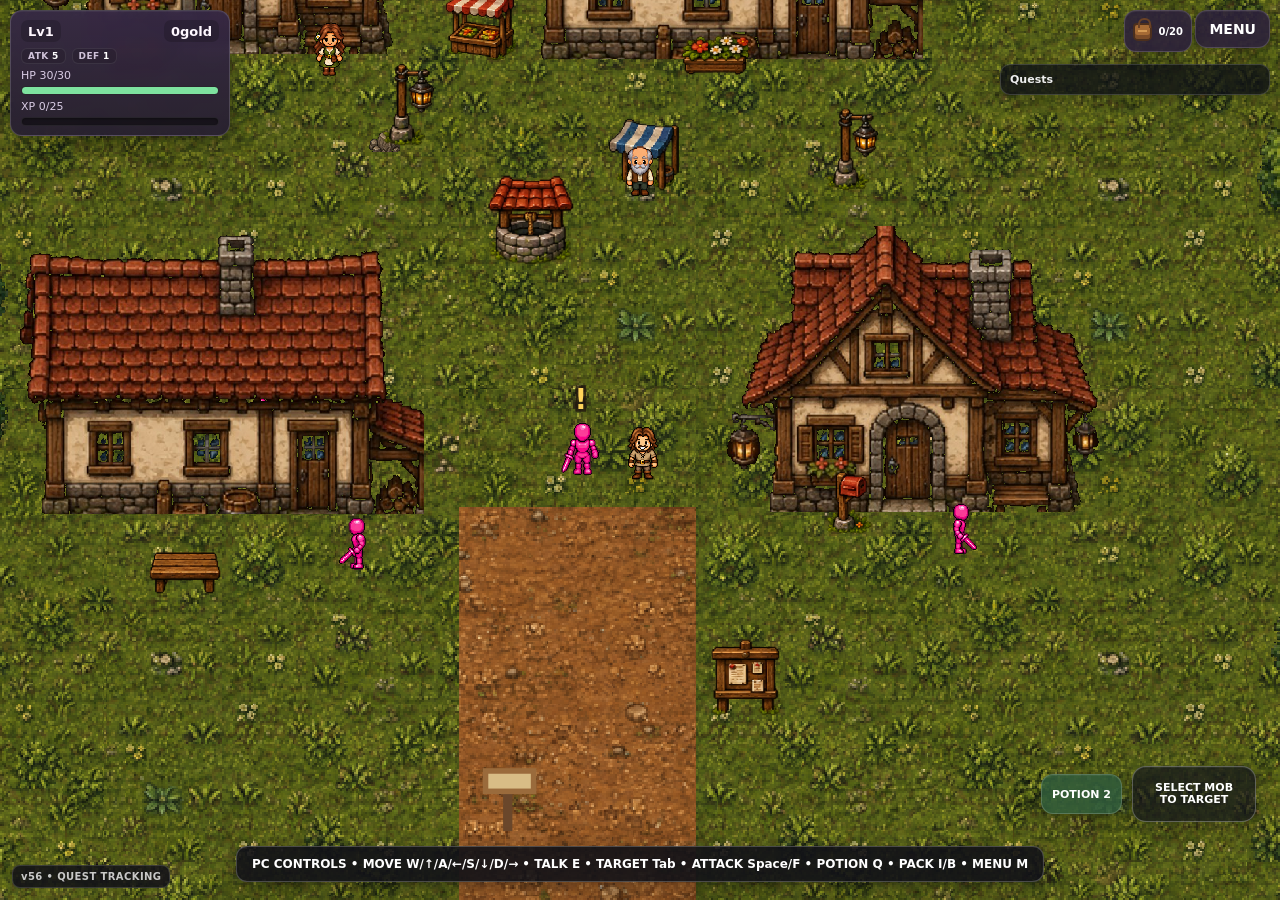
==== index.html @ 20bc5015 "Add files via upload" ====
<!doctype html>
<html lang="en">
<head>
  <meta charset="utf-8">
  <meta name="viewport" content="width=device-width,initial-scale=1,maximum-scale=1,user-scalable=no,viewport-fit=cover">
  <meta name="theme-color" content="#1c1327">
  <link rel="manifest" href="./manifest.webmanifest">
  <link rel="icon" type="image/png" sizes="192x192" href="./assets/icons/icon-192.png">
  <link rel="icon" type="image/png" sizes="512x512" href="./assets/icons/icon-512.png">
  <title>Little Realm RPG</title>
  <link rel="stylesheet" href="./style.css?v=54">
</head>
<body>
<div id="gameShell">
  <canvas id="game"></canvas>

  <div id="hud">
    <div class="hudTop">
      <span class="hudLevel">Lv <span id="lvl">1</span></span>
      <span class="hudGold"><span id="gold">0</span> gold</span>
    </div>
    <div id="hudStats"><span>ATK <b id="hudAtk">5</b></span><span>DEF <b id="hudDef">1</b></span></div>
    <div class="small" style="margin-top:5px">HP <span id="hpText">30/30</span></div>
    <div class="bar"><div id="hpFill" class="fill"></div></div>
    <div class="small" style="margin-top:5px">XP <span id="xpText">0/25</span></div>
    <div class="bar"><div id="xpFill" class="fill"></div></div>
  </div>

  <button id="menuBtn">MENU</button>
  <button id="backpackBtn" aria-label="Open backpack"><span class="bagGlyph" aria-hidden="true"></span><span id="backpackCount">0/20</span></button>
  <div id="questChip">Quests</div>
  <div id="toast"></div>
  <div id="pcControls" aria-hidden="true"></div>
  <div id="buildBadge" aria-hidden="true">v56 • QUEST TRACKING</div>

  <div id="dpad">
    <div class="pad" id="up">▲</div>
    <div class="pad" id="left">◀</div>
    <div class="pad" id="right">▶</div>
    <div class="pad" id="down">▼</div>
  </div>

  <div id="actionHint">ATTACK<br>MOB</div>

  <div id="targetHud">
    <div id="targetHudTop"><span id="targetName">Target</span><span id="targetHpText">0/0</span></div>
    <div id="targetMeta"><span id="targetThreat">EVEN</span><span id="targetCombatStats"></span></div>
    <div id="targetHpTrack"><div id="targetHpFill"></div></div>
    <div id="combatHint">Auto-attacking</div>
  </div>
  <button id="quickPotion">POTION 2</button>

  <div id="backpack" class="overlay floatingOverlay">
    <div id="backpackPanel" class="panel floatingPanel" role="region" aria-label="Backpack">
      <div id="backpackDragHandle" class="compactPanelHeader floatingDragHandle">
        <div class="compactPanelTitle">Backpack <span id="inventoryCapacity">0 / 20</span></div>
        <button class="panelClose" id="closeBackpack" aria-label="Close backpack">×</button>
      </div>
      <div id="inventoryGrid" aria-label="Backpack inventory"></div>
    </div>
  </div>

  <div id="lootWindow" class="overlay floatingOverlay">
    <div id="lootPanel" class="panel floatingPanel" role="region" aria-label="Loot">
      <div id="lootDragHandle" class="compactPanelHeader floatingDragHandle">
        <div class="compactPanelTitle">Loot</div>
        <button class="panelClose" id="closeLootWindow" aria-label="Close loot window">×</button>
      </div>
      <div id="lootGrid" aria-label="Dropped items"></div>
    </div>
  </div>


  <div id="questLog" class="overlay floatingOverlay">
    <div id="questLogPanel" class="panel floatingPanel" role="region" aria-label="Quest Log">
      <div id="questLogDragHandle" class="compactPanelHeader floatingDragHandle">
        <div class="compactPanelTitle">Quest Log</div>
        <button class="panelClose" id="closeQuestLog" aria-label="Close quest log">×</button>
      </div>
      <div id="questLogBody"></div>
    </div>
  </div>

  <div id="npcDialog" class="overlay">
    <div id="npcDialogPanel" class="panel" role="dialog" aria-modal="true" aria-labelledby="npcDialogName">
      <div class="npcDialogHeader">
        <div><h2 id="npcDialogName">NPC</h2><div id="npcDialogRole">Villager</div></div>
        <button class="panelClose" id="closeNpcDialog" aria-label="Close conversation">×</button>
      </div>
      <div id="npcDialogText"></div>
      <div id="npcDialogActions"></div>
    </div>
  </div>

  <div id="disposePrompt" class="overlay">
    <div id="disposePanel" class="panel" role="dialog" aria-modal="true" aria-labelledby="disposeTitle">
      <div class="inventoryEyebrow">DISPOSE ITEM</div>
      <h2 id="disposeTitle">Are you sure?</h2>
      <div id="disposeItemName"></div>
      <div id="disposeItemText">Dispose this item? This cannot be undone.</div>
      <div class="disposeActions">
        <button class="action secondary" id="disposeCancel">Keep Item</button>
        <button class="action danger" id="disposeConfirm">Dispose</button>
      </div>
    </div>
  </div>

  <div id="menu" class="overlay">
    <div class="panel">
      <h2>Hero</h2>
      <div class="infoGrid">
        <div class="infoBox">Attack<br><b id="mAtk">5</b></div>
        <div class="infoBox">Defense<br><b id="mDef">1</b></div>
        <div class="infoBox">Potions<br><b id="mPotions">2</b></div>
        <div class="infoBox">Kills<br><b id="mKills">0</b></div>
      </div>
      <div class="infoBox" style="margin-bottom:12px">
        <b>Quest</b><br>
        <span id="mQuest">No active quests.</span>
      </div>
      <div class="infoBox" id="keybindList" style="margin-bottom:12px"></div>
      <div class="menuActions">
        <button class="action" id="saveBtn">Save</button>
        <button class="action" id="loadBtn">Load</button>
        <button class="action" id="fullBtn">Fullscreen</button>
        <button class="action" id="newBtn">New Game</button>
        <button class="action" id="closeMenu">Back to Game</button>
      </div>
    </div>
  </div>

  <div id="battle" class="overlay">
    <div id="battlePanel" class="panel">
      <div id="battleTopbar">
        <h2 id="battleTitle">Encounter</h2>
        <div id="battleTurn">YOUR TURN</div>
      </div>
      <div id="battleScene" data-kind="slime">
        <div id="heroStatus" class="battleStatus">
          <div class="statusTop"><span>Hero</span><span id="bHeroHp" class="statusHpText">30/30</span></div>
          <div class="battleHpTrack"><div id="bHeroHpFill" class="battleHpFill"></div></div>
        </div>
        <div id="enemyStatus" class="battleStatus">
          <div class="statusTop"><span id="bEnemyName">Enemy</span><span id="bEnemyHp" class="statusHpText">0/0</span></div>
          <div class="battleHpTrack"><div id="bEnemyHpFill" class="battleHpFill"></div></div>
        </div>
        <div id="enemyIntent">Enemy is preparing an attack...</div>
        <div id="battleGroundShadowHero"></div>
        <div id="battleGroundShadowEnemy"></div>
        <canvas id="heroBattleSprite" width="48" height="66"></canvas>
        <canvas id="enemyBattleSprite" width="72" height="72"></canvas>
        <div id="battleFxLayer"></div>
      </div>
      <div id="battleCommandArea">
        <div id="battleMsg">Choose an action.</div>
        <div class="battleActions">
          <button class="battleAction" id="attackBtn"><span class="actionName">ATTACK</span><span class="actionSub">Strike the enemy</span></button>
          <button class="battleAction" id="defendBtn"><span class="actionName">GUARD</span><span class="actionSub">Reduce the next hit</span></button>
          <button class="battleAction" id="potionBtn"><span class="actionName">POTION <span id="potionCount">(2)</span></span><span class="actionSub">Recover 14 HP</span></button>
          <button class="battleAction" id="runBtn"><span class="actionName">FLEE</span><span class="actionSub">Try to escape</span></button>
        </div>
      </div>
    </div>
  </div>
</div>
  <script src="./js/pwa.js?v=56"></script>
  <script src="./js/runtime-loader.js?v=56"></script>
</body>
</html>
---- style.css ----
:root{
  --panel:rgba(51,39,67,.84);
  --border:rgba(255,255,255,.14);
  --text:#fff8ff;
  --muted:#eadcf3;
  --hp:#7ee29f;
  --xp:#8db4ff;
}
*{box-sizing:border-box;-webkit-tap-highlight-color:transparent}
html,body{
  margin:0;
  width:100%;
  height:100%;
  overflow:hidden;
  background:#1c1327;
  color:var(--text);
  font-family:system-ui,-apple-system,Segoe UI,Roboto,Arial,sans-serif;
  touch-action:none;
}
#gameShell{
  position:fixed;
  inset:0;
  overflow:hidden;
  background:linear-gradient(#221730,#2d1f3a);
}
#game{
  position:absolute;
  inset:0;
  width:100%;
  height:100%;
  image-rendering:pixelated;
}
#hud{
  position:absolute;
  top:max(10px, env(safe-area-inset-top));
  left:10px;
  width:min(220px,58vw);
  padding:9px 10px;
  border:1px solid var(--border);
  background:var(--panel);
  border-radius:12px;
  backdrop-filter:blur(6px);
  box-shadow:0 8px 24px rgba(0,0,0,.28);
}
.hudTop{
  display:flex;
  justify-content:space-between;
  gap:8px;
  font-size:13px;
  font-weight:750;
}
.small{font-size:11px;color:var(--muted)}
.bar{
  height:8px;
  background:rgba(0,0,0,.45);
  border-radius:999px;
  overflow:hidden;
  margin-top:4px;
}
.fill{height:100%;width:100%;background:var(--hp)}
#xpFill{background:var(--xp)}
#menuBtn{
  position:absolute;
  top:max(10px, env(safe-area-inset-top));
  right:10px;
  border:1px solid var(--border);
  background:var(--panel);
  color:white;
  border-radius:12px;
  padding:10px 13px;
  font-weight:800;
  font-size:14px;
  touch-action:manipulation;
}
#questChip{
  position:absolute;
  top:max(64px, calc(env(safe-area-inset-top) + 64px));
  right:10px;
  width:min(270px,44vw);
  max-height:min(52vh,430px);
  overflow:auto;
  padding:6px;
  border:1px solid var(--border);
  background:rgba(15,18,22,.80);
  border-radius:10px;
  font-size:11px;
  text-align:left;
}
#toast{
  position:absolute;
  left:50%;
  bottom:152px;
  transform:translateX(-50%);
  background:rgba(0,0,0,.78);
  border:1px solid rgba(255,255,255,.15);
  border-radius:999px;
  padding:8px 13px;
  font-size:12px;
  opacity:0;
  transition:opacity .18s;
  pointer-events:none;
  white-space:nowrap;
  max-width:80vw;
  overflow:hidden;
  text-overflow:ellipsis;
}
#toast.show{opacity:1}
#dpad{
  position:absolute;
  left:16px;
  bottom:max(18px, calc(env(safe-area-inset-bottom) + 12px));
  width:154px;
  height:154px;
}
.pad{
  position:absolute;
  width:58px;
  height:58px;
  border:1px solid rgba(255,255,255,.2);
  background:rgba(20,23,27,.78);
  color:white;
  border-radius:16px;
  font-size:25px;
  font-weight:900;
  display:flex;
  align-items:center;
  justify-content:center;
  user-select:none;
  box-shadow:0 5px 16px rgba(0,0,0,.24);
  touch-action:none;
}
.pad:active{background:rgba(65,70,78,.9);transform:scale(.96)}
#up{left:48px;top:0}
#left{left:0;top:48px}
#right{right:0;top:48px}
#down{left:48px;bottom:0}
#actionHint{
  position:absolute;
  right:17px;
  bottom:max(28px, calc(env(safe-area-inset-bottom) + 18px));
  width:86px;
  height:86px;
  border-radius:50%;
  border:1px solid rgba(255,255,255,.19);
  background:rgba(20,23,27,.72);
  display:flex;
  align-items:center;
  justify-content:center;
  font-size:12px;
  font-weight:850;
  text-align:center;
  line-height:1.05;
  color:#ddd;
}
.overlay{
  position:absolute;
  inset:0;
  display:none;
  align-items:center;
  justify-content:center;
  padding:16px;
  background:rgba(0,0,0,.66);
  z-index:20;
}
.overlay.show{display:flex}
.panel{
  width:min(480px,94vw);
  max-height:88vh;
  overflow:auto;
  border-radius:18px;
  background:#3a2b49;
  border:1px solid rgba(255,255,255,.16);
  padding:16px;
  box-shadow:0 20px 50px rgba(0,0,0,.45);
}
.panel h2{margin:0 0 10px;font-size:20px}
.infoGrid{
  display:grid;
  grid-template-columns:1fr 1fr;
  gap:8px;
  margin:10px 0 14px;
}
.infoBox{
  background:#4a3b5e;
  border-radius:10px;
  padding:10px;
  font-size:13px;
}
.menuActions{
  display:grid;
  grid-template-columns:1fr 1fr;
  gap:8px;
}
button.action{
  border:1px solid rgba(255,255,255,.16);
  border-radius:11px;
  background:#6f5a8d;
  color:white;
  padding:12px;
  font-weight:800;
  font-size:14px;
}
button.action:active{transform:scale(.98)}
#closeMenu{grid-column:1/-1}
#battlePanel{
  width:min(720px,96vw);
  max-height:94vh;
  overflow:hidden;
  padding:0;
  border-radius:22px;
  border:1px solid rgba(255,255,255,.15);
  background:#191b22;
  box-shadow:0 26px 70px rgba(0,0,0,.65);
  text-align:left;
}
#battleTopbar{
  height:54px;
  display:flex;
  align-items:center;
  justify-content:space-between;
  gap:10px;
  padding:0 16px;
  background:linear-gradient(180deg,#292b35,#20222a);
  border-bottom:1px solid rgba(255,255,255,.10);
}
#battleTitle{
  margin:0;
  font-size:15px;
  letter-spacing:.06em;
  text-transform:uppercase;
  color:#f6ecff;
}
#battleTurn{
  padding:6px 10px;
  border-radius:999px;
  background:#315f42;
  border:1px solid rgba(255,255,255,.13);
  font-size:10px;
  font-weight:900;
  letter-spacing:.11em;
  color:white;
  white-space:nowrap;
}
#battleTurn.enemy{background:#743f3f}
#battleTurn.guard{background:#3d5278}
#battleScene{
  height:min(48vh,360px);
  min-height:285px;
  position:relative;
  overflow:hidden;
  background:
    radial-gradient(circle at 65% 28%,rgba(255,255,255,.13),transparent 22%),
    linear-gradient(#31556c 0 52%,#517744 52% 70%,#4b3d30 70% 100%);
  border-bottom:1px solid rgba(255,255,255,.09);
}
#battleScene::before{
  content:"";
  position:absolute;
  left:-5%;right:-5%;bottom:28%;height:28%;
  opacity:.35;
  background:
    radial-gradient(ellipse at 10% 100%,#253f2d 0 22%,transparent 23%),
    radial-gradient(ellipse at 35% 100%,#294b32 0 27%,transparent 28%),
    radial-gradient(ellipse at 65% 100%,#25452f 0 24%,transparent 25%),
    radial-gradient(ellipse at 90% 100%,#294932 0 27%,transparent 28%);
}
#battleScene[data-kind="wolf"]{background:linear-gradient(#273e45 0 50%,#345a3b 50% 69%,#3e372e 69%)}
#battleScene[data-kind="goblin"]{background:linear-gradient(#384f58 0 50%,#59633c 50% 69%,#4c3c2b 69%)}
#battleScene[data-kind="boss"]{background:linear-gradient(#242938 0 50%,#494d57 50% 69%,#333239 69%)}
.battleStatus{
  position:absolute;
  top:14px;
  width:min(43%,250px);
  padding:9px 10px;
  border-radius:12px;
  background:rgba(12,16,19,.82);
  border:1px solid rgba(255,255,255,.13);
  z-index:4;
  box-shadow:0 8px 20px rgba(0,0,0,.25);
}
#heroStatus{left:12px}
#enemyStatus{right:12px}
.statusTop{
  display:flex;
  align-items:center;
  justify-content:space-between;
  gap:8px;
  font-size:12px;
  font-weight:850;
}
.statusHpText{font-size:10px;color:#d7dbe2;white-space:nowrap}
.battleHpTrack{
  height:9px;
  margin-top:6px;
  border-radius:999px;
  overflow:hidden;
  background:#11141a;
  border:1px solid rgba(255,255,255,.08);
}
.battleHpFill{
  height:100%;
  width:100%;
  background:linear-gradient(90deg,#4ecb74,#8cea9b);
  transition:width .26s ease;
}
#bEnemyHpFill{background:linear-gradient(90deg,#d95050,#ef8a5d)}
#heroBattleSprite,#enemyBattleSprite{
  position:absolute;
  image-rendering:pixelated;
  transform-origin:center bottom;
  z-index:3;
  filter:drop-shadow(0 8px 4px rgba(0,0,0,.28));
}
#heroBattleSprite{
  left:18%;
  bottom:42px;
  width:92px;
  height:126px;
}
#enemyBattleSprite{
  right:16%;
  bottom:48px;
  width:132px;
  height:132px;
}
#battleGroundShadowHero,#battleGroundShadowEnemy{
  position:absolute;
  bottom:38px;
  height:16px;
  border-radius:50%;
  background:rgba(0,0,0,.28);
  filter:blur(1px);
  z-index:2;
}
#battleGroundShadowHero{left:17%;width:92px}
#battleGroundShadowEnemy{right:15%;width:136px}
#enemyIntent{
  position:absolute;
  right:12%;
  top:82px;
  max-width:46%;
  padding:7px 10px;
  border-radius:10px;
  background:rgba(93,35,35,.9);
  border:1px solid rgba(255,255,255,.12);
  font-size:11px;
  font-weight:800;
  opacity:0;
  transform:translateY(-5px);
  transition:.18s;
  z-index:5;
}
#enemyIntent.show{opacity:1;transform:translateY(0)}
#battleFxLayer{position:absolute;inset:0;pointer-events:none;z-index:8}
.battleFloat{
  position:absolute;
  font-size:22px;
  font-weight:950;
  text-shadow:0 2px 2px rgba(0,0,0,.7);
  animation:battleFloat .75s ease-out forwards;
}
.battleFloat.damage{color:#fff0d8}
.battleFloat.crit{color:#ffd356;font-size:27px}
.battleFloat.heal{color:#74efa0}
.battleFloat.guard{color:#9cc4ff}
@keyframes battleFloat{0%{opacity:0;transform:translateY(10px) scale(.8)}18%{opacity:1;transform:translateY(0) scale(1.12)}100%{opacity:0;transform:translateY(-42px) scale(1)}}
#heroBattleSprite.lunge{animation:heroLunge .34s ease}
#enemyBattleSprite.lunge{animation:enemyLunge .34s ease}
#heroBattleSprite.hit,#enemyBattleSprite.hit{animation:actorHit .28s ease}
#heroBattleSprite.guardGlow{filter:drop-shadow(0 0 10px #78a7ff) drop-shadow(0 8px 4px rgba(0,0,0,.28))}
@keyframes heroLunge{0%{transform:translateX(0)}45%{transform:translateX(54px) scale(1.06)}100%{transform:translateX(0)}}
@keyframes enemyLunge{0%{transform:translateX(0)}45%{transform:translateX(-54px) scale(1.08)}100%{transform:translateX(0)}}
@keyframes actorHit{0%,100%{transform:translateX(0);filter:brightness(1)}25%{transform:translateX(-8px);filter:brightness(2.5)}55%{transform:translateX(8px);filter:brightness(.45)}80%{transform:translateX(-4px);filter:brightness(1.8)}}
#battleCommandArea{
  padding:12px;
  background:linear-gradient(180deg,#20232b,#171920);
}
#battleMsg{
  min-height:39px;
  display:flex;
  align-items:center;
  justify-content:center;
  text-align:center;
  padding:8px 12px;
  margin-bottom:10px;
  border-radius:10px;
  background:#11141a;
  border:1px solid rgba(255,255,255,.08);
  color:#f2edf5;
  font-size:12px;
  font-weight:650;
}
.battleActions{
  display:grid;
  grid-template-columns:1fr 1fr;
  gap:9px;
}
#battle .battleAction{
  min-height:58px;
  padding:8px 10px;
  border-radius:13px;
  border:1px solid rgba(255,255,255,.14);
  color:white;
  text-align:left;
  box-shadow:inset 0 1px rgba(255,255,255,.08),0 4px 10px rgba(0,0,0,.18);
  touch-action:manipulation;
}
#battle .battleAction:active:not(:disabled){transform:scale(.975)}
#battle .battleAction:disabled{opacity:.42;filter:saturate(.4)}
#attackBtn{background:linear-gradient(135deg,#8b4337,#b86148)}
#defendBtn{background:linear-gradient(135deg,#365675,#4d75a0)}
#potionBtn{background:linear-gradient(135deg,#3f704c,#579b68)}
#runBtn{background:linear-gradient(135deg,#5a5364,#746b81)}
.actionName{display:block;font-size:14px;font-weight:900;line-height:1.05}
.actionSub{display:block;margin-top:4px;font-size:9px;font-weight:650;color:rgba(255,255,255,.72)}
@media (orientation:landscape) and (max-height:550px){
  #dpad{transform:scale(.82);transform-origin:left bottom}
  #actionHint{transform:scale(.82);transform-origin:right bottom}
  #toast{bottom:90px}
  #hud{width:210px}
}


/* Open-world combat HUD */
#battle{display:none!important}
#targetHud{
  position:absolute;
  top:max(76px, calc(env(safe-area-inset-top) + 76px));
  left:50%;
  transform:translateX(-50%);
  width:min(210px,46vw);
  padding:7px 9px 8px;
  border:1px solid rgba(255,255,255,.16);
  border-radius:11px;
  background:rgba(22,18,27,.82);
  box-shadow:0 7px 20px rgba(0,0,0,.28);
  display:none;
  z-index:8;
  pointer-events:none;
}
#targetHud.show{display:block}
#targetHudTop{display:flex;justify-content:space-between;gap:8px;font-size:11px;font-weight:850;margin-bottom:5px}
#targetHpTrack{height:7px;background:rgba(0,0,0,.5);border-radius:999px;overflow:hidden}
#targetHpFill{height:100%;width:100%;background:#e35d5d;transition:width .16s linear}
#combatHint{font-size:9px;color:#e7ddef;margin-top:4px;text-align:center;white-space:nowrap;overflow:hidden;text-overflow:ellipsis}
#quickPotion{
  position:absolute;
  right:28px;
  bottom:max(126px, calc(env(safe-area-inset-bottom) + 116px));
  min-width:68px;
  height:40px;
  padding:0 10px;
  border:1px solid rgba(255,255,255,.18);
  border-radius:12px;
  background:rgba(48,91,59,.86);
  color:#fff;
  font-size:11px;
  font-weight:850;
  box-shadow:0 5px 14px rgba(0,0,0,.25);
  z-index:7;
  touch-action:manipulation;
}
#quickPotion:active{transform:scale(.96)}
#actionHint{
  pointer-events:auto;
  touch-action:manipulation;
  cursor:pointer;
  color:#fff;
  border-color:rgba(255,255,255,.28);
  transition:background .15s,border-color .15s,transform .12s;
}
#actionHint.ready{background:rgba(117,57,47,.88);border-color:rgba(255,180,140,.55)}
#actionHint.engaged{background:rgba(91,44,45,.9);border-color:rgba(255,122,122,.58)}
#actionHint.cooldown{background:rgba(58,55,65,.88);border-color:rgba(190,184,205,.35);color:#cfc9d8}
#actionHint.targeted{background:rgba(71,61,38,.90);border-color:rgba(255,220,96,.50);color:#fff1b8}
#actionHint:active{transform:scale(.95)}

/* Desktop keyboard mode. Kept width-based instead of pointer-based so
   touch-enabled laptops do not accidentally hide the PC controls. */
#pcControls,#buildBadge{display:none}
#pcControls{
  position:absolute;
  left:50%;
  bottom:18px;
  transform:translateX(-50%);
  z-index:11;
  max-width:min(980px,86vw);
  padding:10px 15px;
  border:1px solid rgba(255,255,255,.22);
  border-radius:11px;
  background:rgba(18,18,24,.90);
  color:#fff;
  font-size:12px;
  font-weight:800;
  text-align:center;
  pointer-events:none;
  white-space:nowrap;
  box-shadow:0 8px 24px rgba(0,0,0,.34);
}
#buildBadge{
  position:absolute;
  left:12px;
  bottom:12px;
  z-index:12;
  padding:5px 8px;
  border:1px solid rgba(255,255,255,.14);
  border-radius:8px;
  background:rgba(18,18,24,.78);
  color:rgba(255,255,255,.72);
  font-size:10px;
  font-weight:850;
  letter-spacing:.04em;
  pointer-events:none;
}
@media (min-width:720px){
  #pcControls,#buildBadge{display:block}
  /* A desktop should look like a desktop: remove the phone D-pad while
     keeping the mouse-click attack and potion buttons available. */
  #dpad{display:none}
  #actionHint{
    width:124px;
    height:56px;
    right:24px;
    bottom:78px;
    border-radius:14px;
    font-size:11px;
  }
  #quickPotion{right:158px;bottom:86px}
}


/* v20 Backpack / slot inventory */
#backpackBtn{
  position:absolute;
  top:max(10px, env(safe-area-inset-top));
  right:88px;
  height:42px;
  min-width:62px;
  padding:5px 8px;
  border:1px solid rgba(255,255,255,.16);
  border-radius:12px;
  background:var(--panel);
  color:#fff;
  display:flex;
  align-items:center;
  justify-content:center;
  gap:6px;
  font-size:10px;
  font-weight:900;
  box-shadow:0 6px 18px rgba(0,0,0,.24);
  cursor:pointer;
  z-index:8;
  touch-action:manipulation;
}
#backpackBtn:active{transform:scale(.96)}
#backpackCount{font-variant-numeric:tabular-nums;white-space:nowrap}
.bagGlyph{
  position:relative;
  display:block;
  width:19px;
  height:18px;
  margin-top:2px;
  border:2px solid #4c2f1d;
  border-radius:4px 4px 5px 5px;
  background:#a66b35;
  box-shadow:inset 0 -4px #7c4c28;
}
.bagGlyph::before{
  content:"";
  position:absolute;
  left:3px;
  top:-7px;
  width:9px;
  height:8px;
  border:2px solid #6a4226;
  border-bottom:0;
  border-radius:6px 6px 0 0;
}
.bagGlyph::after{
  content:"";
  position:absolute;
  left:3px;
  right:3px;
  top:5px;
  height:2px;
  background:#d59a54;
}
#backpack{z-index:24}
#backpackPanel{
  width:min(470px,95vw);
  padding:15px;
  background:linear-gradient(180deg,#3b2d49,#2b2235);
  overflow:hidden;
}
.inventoryHeader{
  display:flex;
  justify-content:space-between;
  align-items:flex-end;
  gap:14px;
  margin-bottom:12px;
}
.inventoryHeader h2{margin:0;font-size:24px}
.inventoryEyebrow{
  margin-bottom:2px;
  color:#cdbada;
  font-size:9px;
  font-weight:900;
  letter-spacing:.14em;
}
#inventoryCapacity{
  padding:6px 8px;
  border:1px solid rgba(255,255,255,.11);
  border-radius:9px;
  background:rgba(0,0,0,.18);
  color:#eadff0;
  font-size:10px;
  font-weight:850;
  white-space:nowrap;
}
#inventoryGrid{
  display:grid;
  grid-template-columns:repeat(5,minmax(0,1fr));
  gap:7px;
}
.inventorySlot{
  position:relative;
  aspect-ratio:1;
  min-width:0;
  border:2px solid rgba(236,214,174,.18);
  border-radius:9px;
  background:linear-gradient(145deg,#241c2d,#17131e);
  color:white;
  box-shadow:inset 0 0 0 2px rgba(0,0,0,.18),0 2px 5px rgba(0,0,0,.20);
  cursor:pointer;
  touch-action:manipulation;
}
.inventorySlot.empty{background:rgba(16,13,20,.42);border-color:rgba(255,255,255,.075)}
.inventorySlot:hover:not(.empty),.inventorySlot.selected{border-color:#d8ae62;box-shadow:inset 0 0 0 2px rgba(246,197,100,.15),0 0 0 1px rgba(216,174,98,.20)}
.inventorySlot:active{transform:scale(.96)}
.slotNumber{
  position:absolute;
  top:4px;
  left:5px;
  color:rgba(255,255,255,.17);
  font-size:8px;
  font-weight:800;
}
.itemSymbol{
  display:flex;
  align-items:center;
  justify-content:center;
  width:64%;
  aspect-ratio:1;
  margin:auto;
  border-radius:7px;
  background:linear-gradient(145deg,#956534,#644324);
  border:1px solid rgba(255,255,255,.13);
  color:#fff4d8;
  font-size:20px;
  font-weight:950;
  text-shadow:0 2px rgba(0,0,0,.35);
}
.itemIcon{
  display:block;
  width:82%;
  height:82%;
  margin:auto;
  object-fit:contain;
  image-rendering:pixelated;
  filter:drop-shadow(0 2px 2px rgba(0,0,0,.35));
  pointer-events:none;
}
.itemQty{
  position:absolute;
  right:4px;
  bottom:3px;
  min-width:17px;
  padding:1px 4px;
  border-radius:6px;
  background:rgba(0,0,0,.78);
  color:#fff;
  font-size:9px;
  font-weight:900;
  text-align:center;
}
#inventoryDetails{
  min-height:82px;
  margin-top:12px;
  padding:10px 11px;
  border:1px solid rgba(255,255,255,.09);
  border-radius:11px;
  background:rgba(15,12,19,.34);
}
.inventoryDetailEmpty{color:#b9adbf;font-size:11px;padding-top:20px;text-align:center}
.inventoryDetailTitle{display:flex;align-items:center;gap:8px;font-size:14px;font-weight:900}
.inventoryDetailTitle b{margin-left:auto;font-size:12px;color:#f3d69a}
.detailSymbol{display:inline-flex;width:27px;height:27px;align-items:center;justify-content:center;border-radius:6px;background:#80552e;color:#fff0cf}
.detailIcon{width:34px;height:34px;object-fit:contain;image-rendering:pixelated;filter:drop-shadow(0 2px 2px rgba(0,0,0,.32))}
.inventoryDetailMeta{margin-top:5px;color:#c8b8cf;font-size:9px;font-weight:750;text-transform:uppercase;letter-spacing:.06em}
.inventoryDetailDescription{margin-top:6px;color:#eee5f2;font-size:11px;line-height:1.35}
#closeBackpack{width:100%;margin-top:12px}
@media (max-width:430px){
  #backpackBtn{right:82px;min-width:58px;padding-left:6px;padding-right:6px}
  #inventoryGrid{gap:5px}
  #backpackPanel{padding:12px}
}

/* v23 developer world builder */
#devPanel{position:fixed;z-index:1000;top:10px;right:10px;width:min(390px,40vw);height:calc(100vh - 20px);background:rgba(24,20,30,.97);border:1px solid rgba(255,255,255,.18);border-radius:14px;box-shadow:0 18px 50px rgba(0,0,0,.48);color:#f8f2ff;display:none;overflow:hidden;font-size:12px;backdrop-filter:blur(8px)}
#devPanel.show{display:flex;flex-direction:column}
.devHeader{display:flex;align-items:center;justify-content:space-between;padding:10px 12px;background:#453552;border-bottom:1px solid rgba(255,255,255,.12)}
.devHeader b{display:block;font-size:14px;letter-spacing:.08em}.devHeader span{display:block;font-size:10px;color:#cdbed9;margin-top:2px}.devHeader button{width:32px;height:32px;border:0;border-radius:8px;background:#2a2132;color:white;font-size:20px}
.devToolbar{display:flex;gap:7px;align-items:center;flex-wrap:wrap;padding:8px;border-bottom:1px solid rgba(255,255,255,.1)}
.devToolbar button,.devToolbar select,.devProjectActions button,.devRow button{border:1px solid rgba(255,255,255,.14);background:#5a4869;color:#fff;border-radius:7px;padding:7px 8px;font-weight:700}.devToolbar button.active,.devPropButton.active{outline:2px solid #63e6ff;background:#385a64}.devToolbar label{display:flex;gap:4px;align-items:center;color:#e5d9ec}
.devSectionTitle{padding:7px 10px 5px;font-weight:900;color:#d8c1e7;letter-spacing:.06em;text-transform:uppercase}
#devPalette{display:grid;grid-template-columns:repeat(5,1fr);gap:4px;padding:0 8px 8px;max-height:240px;overflow:auto}
.devPropButton{min-width:0;border:1px solid rgba(255,255,255,.1);background:#30283a;color:#eee;border-radius:7px;padding:3px;display:flex;flex-direction:column;align-items:center;justify-content:center;gap:2px}.devPropButton canvas{width:48px;height:48px;image-rendering:pixelated}.devPropButton span{font-size:9px;line-height:1.05;max-width:100%;overflow:hidden;text-overflow:ellipsis;white-space:nowrap;text-transform:capitalize}
#devInspector{padding:0 10px 10px;overflow:auto}.devEmpty{color:#baaec2;padding:8px;background:#2b2432;border-radius:8px}.devSelectedTitle{font-size:14px;font-weight:900;margin-bottom:7px;color:#7ceaff;text-transform:capitalize}#devInspector label{display:flex;flex-direction:column;gap:3px;margin:5px 0;color:#d7cbdc}#devInspector input[type="text"],#devInspector input[type="number"],#devInspector input:not([type]){width:100%;background:#1c1821;color:#fff;border:1px solid #594b62;border-radius:6px;padding:6px}#devInspector input[type="checkbox"]{accent-color:#63e6ff}.devChecks{display:grid;grid-template-columns:1fr 1fr;gap:3px}.devChecks label{flex-direction:row!important;align-items:center!important}.devPair{display:grid;grid-template-columns:1fr 1fr;gap:7px}.devQuad{display:grid;grid-template-columns:repeat(4,1fr);gap:5px}.devSubhead{font-weight:800;margin-top:7px;color:#c9b9d2}.devRow{display:flex;gap:5px;margin-top:8px}.devRow button{flex:1}.devRow .danger{background:#713b47}.devProjectActions{display:grid;grid-template-columns:1fr 1fr;gap:5px;padding:8px 10px;border-top:1px solid rgba(255,255,255,.1)}.devProjectActions button:first-child{grid-column:1/-1;background:#38606a}#devStatus{padding:7px 10px;background:#1d1822;color:#bdb0c5;font-size:10px;margin-top:auto}
body.devMode #pcControls{opacity:.25}
@media (max-width:800px){#devPanel{width:calc(100vw - 16px);right:8px;top:8px;height:calc(100vh - 16px)}#devPalette{grid-template-columns:repeat(4,1fr)}}


/* v48 loot foundation ---------------------------------------------------- */
:root{
  --panel:rgba(45,34,58,.90);
  --border:rgba(255,255,255,.16);
  --muted:#d9cce4;
}
button{font-family:inherit}
button:focus-visible{outline:2px solid #b9d7ff;outline-offset:2px}
@media (hover:hover){
  #menuBtn:hover,#backpackBtn:hover,button.action:hover,#quickPotion:hover{filter:brightness(1.12);border-color:rgba(255,255,255,.28)}
}
#hud{
  background:linear-gradient(180deg,rgba(53,40,69,.94),rgba(38,30,49,.92));
  box-shadow:0 10px 28px rgba(0,0,0,.32),inset 0 1px rgba(255,255,255,.05);
  transition:border-color .18s,box-shadow .18s;
}
#hud.lowHp{
  border-color:rgba(255,104,104,.72);
  box-shadow:0 0 0 2px rgba(255,79,79,.13),0 10px 28px rgba(0,0,0,.36);
}
.hudLevel,.hudGold{display:inline-flex;align-items:center;min-height:22px;padding:2px 7px;border-radius:7px;background:rgba(0,0,0,.18)}
#hudStats{display:flex;gap:6px;margin-top:6px;color:#cfc2d9;font-size:9px;font-weight:750;letter-spacing:.04em}
#hudStats span{padding:2px 6px;border:1px solid rgba(255,255,255,.08);border-radius:6px;background:rgba(0,0,0,.13)}
#hudStats b{color:#fff;font-weight:900}
.bar{height:9px;border:1px solid rgba(255,255,255,.07);box-shadow:inset 0 1px 3px rgba(0,0,0,.35)}
.fill{transition:width .16s linear}
#questChip{box-shadow:0 6px 18px rgba(0,0,0,.22);transition:background .18s,border-color .18s}
#questChip.complete{border-color:rgba(123,226,151,.42)}
#toast{z-index:30;box-shadow:0 8px 24px rgba(0,0,0,.32);font-weight:700}
#targetHud{
  width:min(260px,58vw);
  padding:9px 11px 10px;
  border-color:rgba(255,255,255,.20);
  background:linear-gradient(180deg,rgba(29,23,35,.94),rgba(18,15,23,.92));
  box-shadow:0 10px 28px rgba(0,0,0,.38),inset 0 1px rgba(255,255,255,.04);
}
#targetHudTop{align-items:center;font-size:12px}
#targetName{max-width:68%;overflow:hidden;text-overflow:ellipsis;white-space:nowrap;text-shadow:0 1px 2px #000}
#targetHpText{color:#f6e9e9;font-size:10px;font-variant-numeric:tabular-nums;white-space:nowrap}
#targetMeta{display:flex;align-items:center;justify-content:space-between;gap:7px;margin:-1px 0 6px;font-size:8px;font-weight:850;letter-spacing:.05em;color:#c7bbc9}
#targetThreat{padding:2px 5px;border:1px solid currentColor;border-radius:999px;background:rgba(255,255,255,.04)}
#targetThreat.threat-trivial{color:#9ca7b4}
#targetThreat.threat-low{color:#76c98c}
#targetThreat.threat-even{color:#f0d36c}
#targetThreat.threat-dangerous{color:#f39a62}
#targetThreat.threat-deadly{color:#ff6d70}
#targetThreat.threat-elite{color:#c78cff}
#targetThreat.threat-boss{color:#ff7373}
#targetCombatStats{white-space:nowrap;font-variant-numeric:tabular-nums}
#targetHpTrack{height:8px;border:1px solid rgba(255,255,255,.07);box-shadow:inset 0 1px 3px rgba(0,0,0,.45)}
#combatHint{margin-top:5px;color:#d8cfe0}
#menuBtn,#backpackBtn,#quickPotion,#actionHint{box-shadow:0 7px 20px rgba(0,0,0,.28),inset 0 1px rgba(255,255,255,.05)}
.panel{background:linear-gradient(180deg,#3a2b49,#2d2338);border-color:rgba(255,255,255,.18)}
.infoBox{border:1px solid rgba(255,255,255,.07);box-shadow:inset 0 1px rgba(255,255,255,.03)}
button.action{transition:filter .15s,transform .12s,border-color .15s}
#buildBadge{background:rgba(18,18,24,.86);color:rgba(255,255,255,.76)}
@media(max-width:560px){
  #hud{width:min(205px,60vw);padding:8px 9px}
  #hudStats{margin-top:4px}
  #targetHud{top:max(92px,calc(env(safe-area-inset-top) + 92px));width:min(245px,70vw)}
  #targetCombatStats{display:none}
}

/* v50 loot window + inventory drag/drop -------------------------------- */
#lootWindow{z-index:25}
#lootPanel{
  width:min(820px,96vw);
  padding:16px;
  overflow:hidden;
  background:linear-gradient(180deg,#3b2d49,#292033);
}
.lootHeader,.lootBagHeader{
  display:flex;
  align-items:flex-end;
  justify-content:space-between;
  gap:12px;
}
.lootHeader{margin-bottom:12px}
.lootHeader h2{margin:0;font-size:26px}
.lootHint,.lootBagTip{
  color:#cbbfd1;
  font-size:10px;
  line-height:1.35;
}
.lootHint{text-align:right;max-width:220px}
.lootWorkspace{
  display:grid;
  grid-template-columns:minmax(170px,.72fr) minmax(320px,1.45fr);
  gap:12px;
}
.lootDropSection,.lootBagSection{
  min-width:0;
  padding:11px;
  border:1px solid rgba(255,255,255,.09);
  border-radius:13px;
  background:rgba(14,11,18,.28);
}
.lootSectionTitle,.lootBagHeader{
  margin-bottom:9px;
  color:#eadff0;
  font-size:10px;
  font-weight:900;
  letter-spacing:.08em;
  text-transform:uppercase;
}
#lootGrid{
  display:grid;
  grid-template-columns:repeat(2,minmax(0,1fr));
  gap:8px;
  min-height:92px;
}
.lootSlot{
  position:relative;
  min-height:88px;
  border:2px solid rgba(236,214,174,.2);
  border-radius:11px;
  background:linear-gradient(145deg,#241c2d,#17131e);
  color:#fff;
  padding:7px 7px 24px;
  cursor:grab;
  touch-action:none;
}
.lootSlot:active{cursor:grabbing}
.lootSlot:hover{border-color:#d8ae62;box-shadow:inset 0 0 0 2px rgba(246,197,100,.12)}
.lootItemIcon{
  display:block;
  width:56px;
  height:56px;
  max-width:76%;
  margin:0 auto 3px;
  object-fit:contain;
  image-rendering:pixelated;
  filter:drop-shadow(0 2px 2px rgba(0,0,0,.35));
  pointer-events:none;
}
.lootItemSymbol{
  display:flex;
  width:52px;
  height:52px;
  margin:0 auto 5px;
  align-items:center;
  justify-content:center;
  border-radius:9px;
  background:#80552e;
  color:#fff0cf;
  font-size:22px;
  font-weight:950;
  pointer-events:none;
}
.lootItemName{
  display:block;
  overflow:hidden;
  color:#f5edf8;
  font-size:10px;
  font-weight:900;
  text-align:center;
  text-overflow:ellipsis;
  white-space:nowrap;
}
.lootItemQty{
  position:absolute;
  right:6px;
  bottom:5px;
  padding:2px 5px;
  border-radius:6px;
  background:rgba(0,0,0,.76);
  color:#fff;
  font-size:9px;
  font-weight:900;
}
.lootEmpty{
  grid-column:1/-1;
  display:flex;
  min-height:88px;
  align-items:center;
  justify-content:center;
  color:#b9adbf;
  font-size:11px;
  text-align:center;
}
#lootInventoryGrid{
  display:grid;
  grid-template-columns:repeat(5,minmax(0,1fr));
  gap:6px;
}
#lootInventoryGrid .inventorySlot{touch-action:none}
.lootBagTip{margin-top:8px}
.lootActions{
  display:grid;
  grid-template-columns:1fr 1fr;
  gap:8px;
  margin-top:12px;
}
button.action.secondary{background:#51425f}
button.action.danger{background:#8b3e4a;border-color:rgba(255,173,173,.32)}

.inventoryDragging .inventorySlot,.lootDragging .lootSlot{cursor:grabbing}
.itemDragGhost{
  position:fixed;
  z-index:2000;
  width:58px;
  height:58px;
  transform:translate(-50%,-50%);
  pointer-events:none;
  display:flex;
  align-items:center;
  justify-content:center;
  border:2px solid #d8ae62;
  border-radius:11px;
  background:rgba(24,18,30,.94);
  box-shadow:0 12px 28px rgba(0,0,0,.5);
}
.itemDragGhost .dragIcon{width:46px;height:46px;object-fit:contain;image-rendering:pixelated;filter:drop-shadow(0 2px 2px rgba(0,0,0,.35))}
.itemDragGhost .dragSymbol{display:flex;width:42px;height:42px;align-items:center;justify-content:center;border-radius:8px;background:#80552e;font-weight:950}
.itemDragGhost>span:last-child{
  position:absolute;
  right:-5px;
  bottom:-5px;
  min-width:20px;
  padding:2px 5px;
  border-radius:7px;
  background:#111;
  color:#fff;
  font-size:10px;
  font-weight:900;
  text-align:center;
}

#disposePrompt{z-index:35;background:rgba(0,0,0,.76)}
#disposePanel{width:min(390px,92vw);text-align:center}
#disposePanel h2{margin:2px 0 12px}
#disposeItemName{
  padding:10px;
  border:1px solid rgba(255,255,255,.1);
  border-radius:10px;
  background:rgba(0,0,0,.2);
  color:#fff1cf;
  font-size:15px;
  font-weight:900;
}
#disposeItemText{margin:10px 0 14px;color:#d7cadc;font-size:11px;line-height:1.4}
.disposeActions{display:grid;grid-template-columns:1fr 1fr;gap:8px}

@media (max-width:650px){
  #lootPanel{width:min(520px,96vw);max-height:94vh;overflow:auto;padding:12px}
  .lootHeader{align-items:flex-start}
  .lootHint{max-width:145px}
  .lootWorkspace{grid-template-columns:1fr}
  #lootGrid{grid-template-columns:repeat(3,minmax(0,1fr));min-height:0}
  .lootSlot{min-height:82px}
  #lootInventoryGrid{gap:5px}
  .lootBagTip{font-size:9px}
}
@media (max-width:420px){
  #lootGrid{grid-template-columns:repeat(2,minmax(0,1fr))}
  .lootHeader h2{font-size:22px}
  .lootHint{font-size:9px}
  .lootActions{grid-template-columns:1fr}
}

/* v51 compact floating backpack + loot ----------------------------------- */
#backpack.floatingOverlay,#lootWindow.floatingOverlay{
  padding:0;
  background:transparent;
  pointer-events:none;
}
#backpack.floatingOverlay.show,#lootWindow.floatingOverlay.show{display:block}
#backpackPanel,#lootPanel{
  position:absolute;
  pointer-events:auto;
  max-height:calc(100vh - 12px);
  overflow:hidden;
  border-radius:10px;
  border:1px solid rgba(255,255,255,.18);
  background:linear-gradient(180deg,rgba(49,38,61,.96),rgba(29,23,36,.96));
  box-shadow:0 10px 28px rgba(0,0,0,.42),inset 0 1px rgba(255,255,255,.05);
  backdrop-filter:blur(6px);
}
#backpackPanel{
  top:76px;
  right:12px;
  width:286px;
  padding:7px;
}
#lootWindow{z-index:25}
#lootPanel{
  top:112px;
  left:50%;
  width:218px;
  padding:6px;
}
.compactPanelHeader{
  display:flex;
  min-height:28px;
  align-items:center;
  justify-content:space-between;
  gap:8px;
  margin:-2px -2px 6px;
  padding:2px 2px 4px 5px;
  border-bottom:1px solid rgba(255,255,255,.09);
}
.floatingDragHandle{
  cursor:move;
  touch-action:none;
  user-select:none;
}
.panelDragging{opacity:.94}
.compactPanelTitle{
  min-width:0;
  color:#f4ebf8;
  font-size:12px;
  font-weight:900;
  letter-spacing:.02em;
  white-space:nowrap;
}
#inventoryCapacity{
  display:inline;
  margin-left:5px;
  padding:0;
  border:0;
  background:transparent;
  color:#bfb2c7;
  font-size:9px;
  font-weight:800;
}
.panelClose{
  width:24px;
  height:24px;
  flex:0 0 24px;
  padding:0 0 2px;
  border:1px solid rgba(255,255,255,.12);
  border-radius:6px;
  background:rgba(0,0,0,.20);
  color:#e9dfed;
  font-size:18px;
  line-height:20px;
  font-weight:700;
  cursor:pointer;
  touch-action:manipulation;
}
.panelClose:hover{background:rgba(255,255,255,.10);color:#fff}
.panelClose:active{transform:scale(.94)}

#backpackPanel #inventoryGrid{
  grid-template-columns:repeat(5,48px);
  gap:5px;
}
#backpackPanel .inventorySlot{
  width:48px;
  height:48px;
  aspect-ratio:auto;
  border-width:1px;
  border-radius:7px;
}
#backpackPanel .slotNumber{
  top:2px;
  left:3px;
  font-size:7px;
}
#backpackPanel .itemIcon{width:86%;height:86%}
#backpackPanel .itemSymbol{font-size:16px;border-radius:5px}
#backpackPanel .itemQty{
  right:2px;
  bottom:2px;
  min-width:14px;
  padding:1px 3px;
  border-radius:4px;
  font-size:8px;
}

#lootPanel #lootGrid{
  display:flex;
  max-height:min(300px,calc(100vh - 160px));
  flex-direction:column;
  gap:4px;
  min-height:0;
  overflow-y:auto;
  padding-right:1px;
}
#lootPanel .lootSlot{
  display:grid;
  grid-template-columns:38px minmax(0,1fr) auto;
  min-height:42px;
  align-items:center;
  gap:6px;
  padding:3px 5px 3px 3px;
  border-width:1px;
  border-radius:7px;
  text-align:left;
}
#lootPanel .lootItemIcon{
  width:36px;
  height:36px;
  max-width:none;
  margin:0;
}
#lootPanel .lootItemSymbol{
  width:34px;
  height:34px;
  margin:0;
  border-radius:6px;
  font-size:15px;
}
#lootPanel .lootItemName{
  min-width:0;
  font-size:10px;
  text-align:left;
}
#lootPanel .lootItemQty{
  position:static;
  min-width:18px;
  padding:1px 4px;
  border-radius:5px;
  font-size:9px;
  text-align:center;
}
#lootPanel .lootEmpty{
  min-height:42px;
  font-size:10px;
}

/* v51 supersedes the large v20/v50 panel furniture. */
#backpackPanel #inventoryDetails,
#backpackPanel #closeBackpack.action,
#lootPanel .lootWorkspace,
#lootPanel .lootActions,
#lootPanel .lootHint,
#lootPanel .lootHeader{display:none}

@media (max-width:340px){
  #backpackPanel{
    width:calc(100vw - 12px);
    right:6px;
    padding:6px;
  }
  #backpackPanel #inventoryGrid{
    grid-template-columns:repeat(5,minmax(0,1fr));
    gap:4px;
  }
  #backpackPanel .inventorySlot{
    width:auto;
    height:auto;
    aspect-ratio:1;
  }
  #lootPanel{left:6px;width:210px}
}
#closeBackpack.panelClose,#closeLootWindow.panelClose{width:24px;height:24px;margin:0;padding:0 0 2px}
#backpackPanel .inventorySlot{touch-action:none}
#menu{z-index:30}

/* v54 quests + NPC conversations ----------------------------------------- */
#questChip{cursor:pointer;pointer-events:auto;user-select:none;scrollbar-width:thin}
#questChip:hover{filter:brightness(1.08)}
.questTrackerEntry{padding:5px 6px 6px;border-radius:7px;background:rgba(255,255,255,.035)}
.questTrackerEntry+.questTrackerEntry{margin-top:5px;border-top:1px solid rgba(255,255,255,.08)}
.questTrackerEntry.ready{background:rgba(71,112,76,.20)}
.questTrackerTitle{display:flex;align-items:center;gap:4px;color:#fff;font-size:10.5px;font-weight:900;line-height:1.25}
.questTrackerReady{color:#9ce5ab}
.questTrackerObjectives{display:grid;gap:1px;margin-top:3px;color:#e2d9e6;font-size:9px;line-height:1.28}
.questTrackerObjective{display:grid;grid-template-columns:10px 1fr;gap:2px;align-items:start}
.questTrackerObjective.complete{color:#9bcfa5}
.questTrackerEmpty{display:flex;align-items:center;justify-content:space-between;gap:8px;padding:2px 3px;color:#eee}
.questTrackerEmpty span{color:#b7acbd;font-size:8.5px}
#questLog.floatingOverlay{
  padding:0;
  background:transparent;
  pointer-events:none;
}
#questLog.floatingOverlay.show{display:block}
#questLogPanel{
  position:absolute;
  top:112px;
  right:12px;
  width:min(330px,calc(100vw - 18px));
  max-height:calc(100vh - 124px);
  padding:7px;
  pointer-events:auto;
  overflow:hidden;
  border-radius:10px;
  border:1px solid rgba(255,255,255,.18);
  background:linear-gradient(180deg,rgba(49,38,61,.97),rgba(29,23,36,.97));
  box-shadow:0 10px 28px rgba(0,0,0,.42),inset 0 1px rgba(255,255,255,.05);
  backdrop-filter:blur(6px);
}
#questLogBody{max-height:calc(100vh - 178px);overflow:auto;padding:1px 2px 4px}
.questLogEntry{position:relative;margin-bottom:7px;padding:9px;border:1px solid rgba(255,255,255,.09);border-radius:8px;background:rgba(255,255,255,.045)}
.questLogEntry.ready{border-color:rgba(255,216,92,.34);background:rgba(255,216,92,.07)}
.questLogTitle{display:flex;align-items:center;justify-content:space-between;gap:8px;font-size:12px;font-weight:900;color:#fff}
.questLogTitleText{min-width:0}
.questLogMeta{display:flex;align-items:center;gap:6px;flex:0 0 auto}
.questReadyBadge{padding:2px 5px;border-radius:999px;background:#6a5823;color:#ffeaa0;font-size:8px;letter-spacing:.08em}
.questTrackToggle{display:inline-flex;align-items:center;gap:4px;color:#d9cedf;font-size:9px;font-weight:800;cursor:pointer;user-select:none}
.questTrackToggle input{width:13px;height:13px;margin:0;accent-color:#8fd3a0}
.questLogDesc{margin:5px 0 7px;color:#cfc1d7;font-size:10px;line-height:1.35}
.questObjectives{display:grid;gap:3px;color:#f0e7f3;font-size:10px}
.questObjectiveRow{display:grid;grid-template-columns:12px 1fr;gap:3px;align-items:start}
.questObjectiveRow.complete{color:#9bcfa5}
.questObjectiveMark{font-weight:900;text-align:center}
.questRewards{margin-top:7px;color:#bfb0c7;font-size:9px}
.questAbandon{margin-top:7px;border:1px solid rgba(255,255,255,.10);border-radius:6px;background:rgba(120,55,65,.48);color:#f4dde0;padding:5px 7px;font-size:9px;font-weight:800;cursor:pointer}
.questCompletedHeading{margin:10px 2px 5px;color:#b9a9c1;font-size:9px;font-weight:900;letter-spacing:.10em;text-transform:uppercase}
.questCompletedItem{padding:5px 7px;color:#9fd6aa;font-size:10px}
.questEmpty{padding:12px;color:#cabdd0;font-size:11px;line-height:1.45}

#npcDialog{align-items:flex-end;padding-bottom:max(18px,calc(env(safe-area-inset-bottom) + 12px));background:rgba(0,0,0,.42)}
#npcDialogPanel{width:min(610px,96vw);max-height:min(70vh,560px);padding:14px;border-radius:14px;background:linear-gradient(180deg,#3b2d49,#2b2235)}
.npcDialogHeader{display:flex;align-items:flex-start;justify-content:space-between;gap:12px;padding-bottom:9px;border-bottom:1px solid rgba(255,255,255,.09)}
.npcDialogHeader h2{margin:0;font-size:18px}
#npcDialogRole{margin-top:2px;color:#b9a9c2;font-size:10px;font-weight:800;text-transform:uppercase;letter-spacing:.08em}
#npcDialogText{padding:12px 2px;color:#f6eef8;font-size:13px;line-height:1.45}
#npcDialogActions{display:grid;gap:8px}
.npcQuestCard{padding:10px;border:1px solid rgba(255,213,91,.20);border-radius:10px;background:rgba(255,255,255,.045)}
.npcQuestCard.ready{border-color:rgba(255,225,123,.42);background:rgba(255,211,76,.08)}
.npcQuestCard.active{border-color:rgba(121,194,230,.20)}
.npcQuestTitle{font-size:12px;font-weight:900;color:#ffe08a}
.npcQuestCopy{margin:5px 0 7px;color:#d8cbdc;font-size:11px;line-height:1.35}
.npcQuestCard button{margin-top:8px;border:1px solid rgba(255,255,255,.15);border-radius:8px;background:#6b5685;color:#fff;padding:8px 10px;font-size:11px;font-weight:900;cursor:pointer}
.npcNoQuest{padding:8px 2px;color:#a99cad;font-size:10px}

@media(max-width:620px){
  #questChip{width:min(250px,64vw);max-height:45vh}
  #questLogPanel{top:96px;right:7px;width:min(300px,calc(100vw - 14px));max-height:calc(100vh - 106px)}
  #questLogBody{max-height:calc(100vh - 160px)}
  #npcDialogPanel{width:calc(100vw - 12px);max-height:74vh}
}
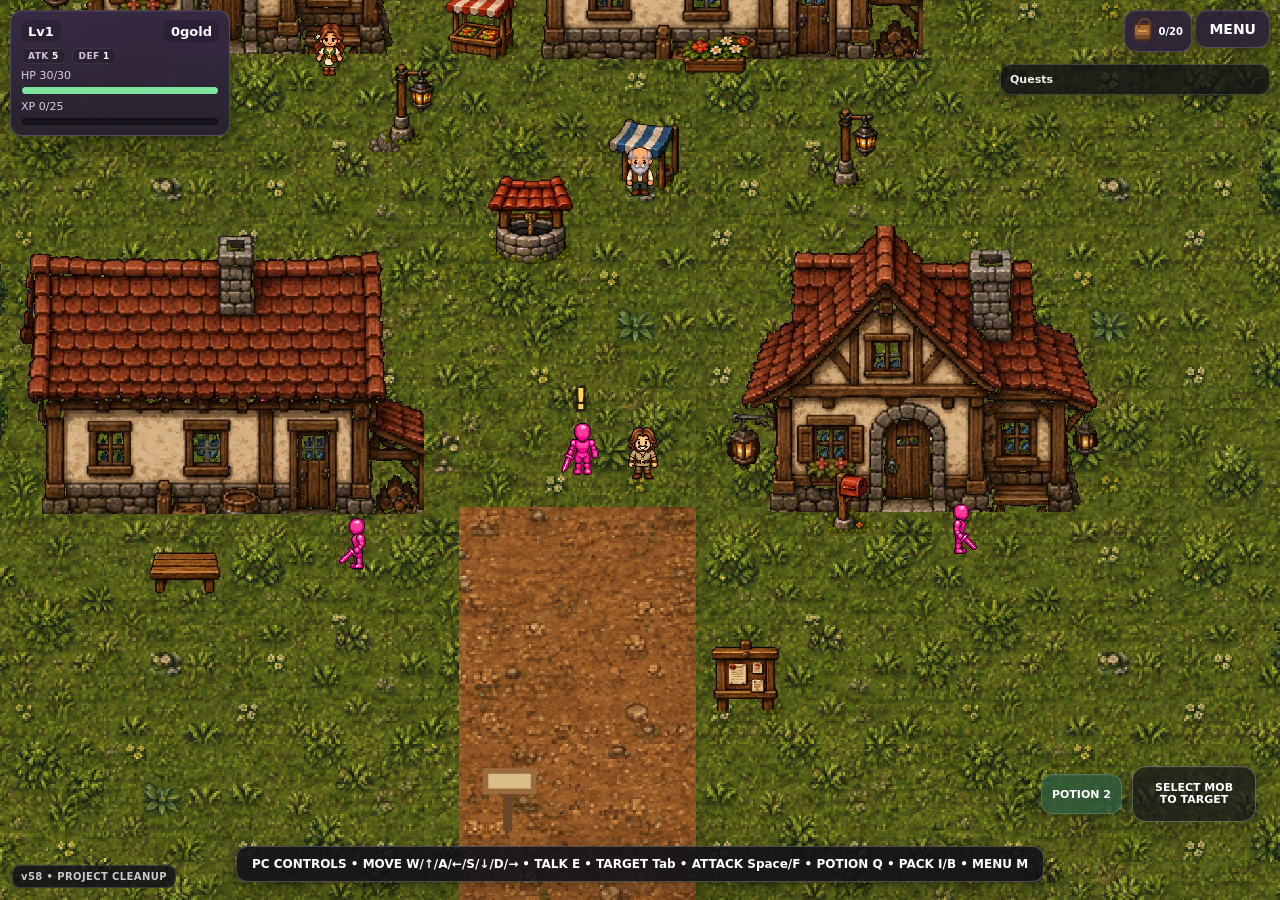
==== commit 4aa464a7: "Add files via upload" ====
--- a/index.html
+++ b/index.html
@@ -31,7 +31,7 @@
   <div id="questChip">Quests</div>
   <div id="toast"></div>
   <div id="pcControls" aria-hidden="true"></div>
-  <div id="buildBadge" aria-hidden="true">v56 • QUEST TRACKING</div>
+  <div id="buildBadge" aria-hidden="true">v58 • PROJECT CLEANUP</div>
 
   <div id="dpad">
     <div class="pad" id="up">▲</div>
@@ -163,7 +163,7 @@
     </div>
   </div>
 </div>
-  <script src="./js/pwa.js?v=56"></script>
-  <script src="./js/runtime-loader.js?v=56"></script>
+  <script src="./js/pwa.js?v=57"></script>
+  <script src="./js/runtime-loader.js?v=57"></script>
 </body>
 </html>
--- a/style.css
+++ b/style.css
@@ -1208,10 +1208,10 @@
 .questLogEntry{position:relative;margin-bottom:7px;padding:9px;border:1px solid rgba(255,255,255,.09);border-radius:8px;background:rgba(255,255,255,.045)}
 .questLogEntry.ready{border-color:rgba(255,216,92,.34);background:rgba(255,216,92,.07)}
 .questLogTitle{display:flex;align-items:center;justify-content:space-between;gap:8px;font-size:12px;font-weight:900;color:#fff}
-.questLogTitleText{min-width:0}
+.questLogTitleText{min-width:0;line-height:1.25;overflow-wrap:anywhere}
 .questLogMeta{display:flex;align-items:center;gap:6px;flex:0 0 auto}
 .questReadyBadge{padding:2px 5px;border-radius:999px;background:#6a5823;color:#ffeaa0;font-size:8px;letter-spacing:.08em}
-.questTrackToggle{display:inline-flex;align-items:center;gap:4px;color:#d9cedf;font-size:9px;font-weight:800;cursor:pointer;user-select:none}
+.questTrackToggle{display:inline-flex;align-items:center;gap:4px;min-height:24px;padding:1px 3px;color:#d9cedf;font-size:9px;font-weight:800;cursor:pointer;user-select:none}
 .questTrackToggle input{width:13px;height:13px;margin:0;accent-color:#8fd3a0}
 .questLogDesc{margin:5px 0 7px;color:#cfc1d7;font-size:10px;line-height:1.35}
 .questObjectives{display:grid;gap:3px;color:#f0e7f3;font-size:10px}
@@ -1243,5 +1243,6 @@
   #questChip{width:min(250px,64vw);max-height:45vh}
   #questLogPanel{top:96px;right:7px;width:min(300px,calc(100vw - 14px));max-height:calc(100vh - 106px)}
   #questLogBody{max-height:calc(100vh - 160px)}
+  .questLogTitle{align-items:flex-start}
   #npcDialogPanel{width:calc(100vw - 12px);max-height:74vh}
 }
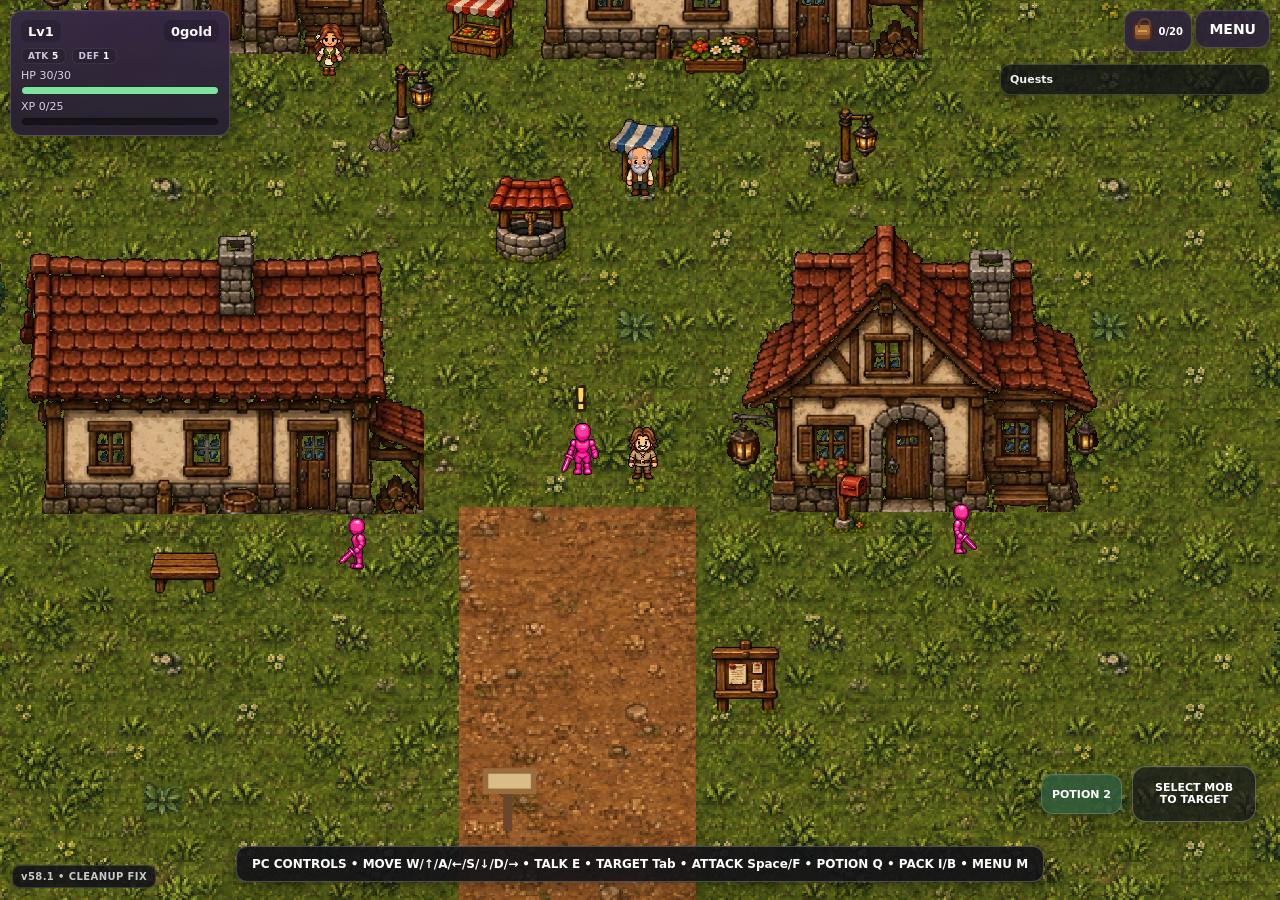
==== commit b2fdcbcd: "Add files via upload" ====
--- a/index.html
+++ b/index.html
@@ -31,7 +31,7 @@
   <div id="questChip">Quests</div>
   <div id="toast"></div>
   <div id="pcControls" aria-hidden="true"></div>
-  <div id="buildBadge" aria-hidden="true">v58 • PROJECT CLEANUP</div>
+  <div id="buildBadge" aria-hidden="true">v58.1 • CLEANUP FIX</div>
 
   <div id="dpad">
     <div class="pad" id="up">▲</div>
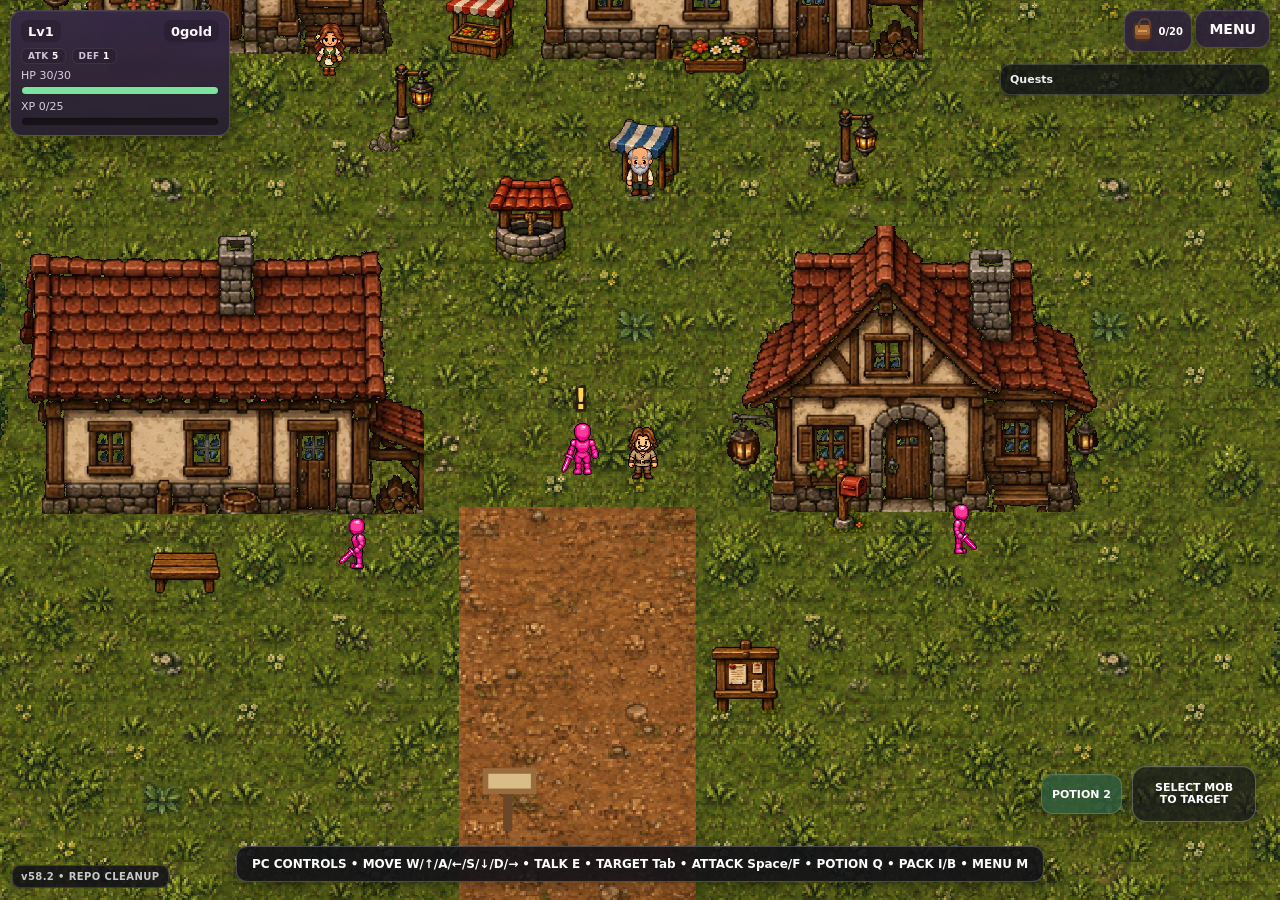
==== commit 9734fa1b: "Add files via upload" ====
--- a/index.html
+++ b/index.html
@@ -31,7 +31,7 @@
   <div id="questChip">Quests</div>
   <div id="toast"></div>
   <div id="pcControls" aria-hidden="true"></div>
-  <div id="buildBadge" aria-hidden="true">v58.1 • CLEANUP FIX</div>
+  <div id="buildBadge" aria-hidden="true">v58.2 • REPO CLEANUP</div>
 
   <div id="dpad">
     <div class="pad" id="up">▲</div>
@@ -163,7 +163,7 @@
     </div>
   </div>
 </div>
-  <script src="./js/pwa.js?v=57"></script>
-  <script src="./js/runtime-loader.js?v=57"></script>
+  <script src="./js/pwa.js?v=58.2"></script>
+  <script src="./js/runtime-loader.js?v=58.2"></script>
 </body>
 </html>
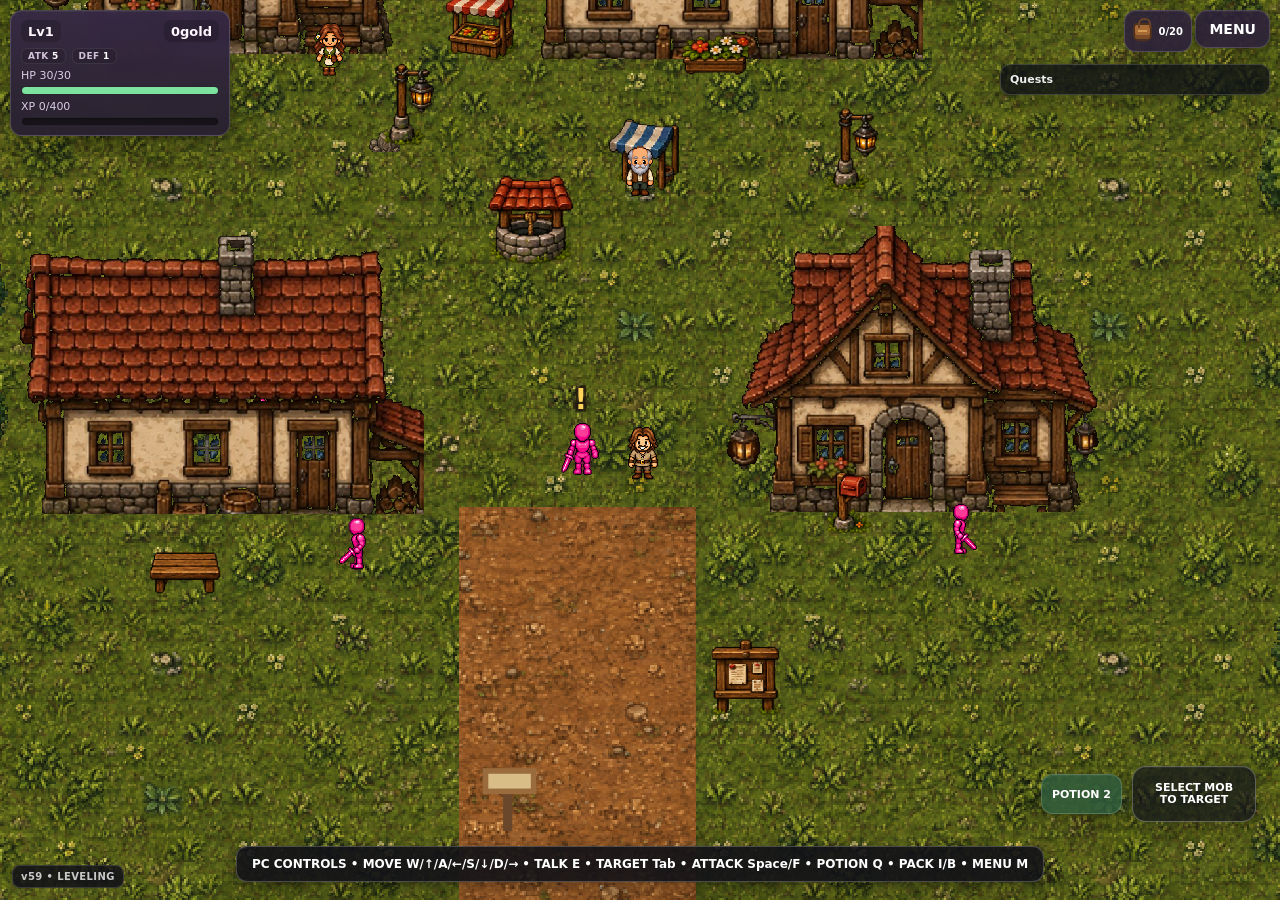
==== commit fa3b9779: "Add files via upload" ====
--- a/index.html
+++ b/index.html
@@ -22,7 +22,7 @@
     <div id="hudStats"><span>ATK <b id="hudAtk">5</b></span><span>DEF <b id="hudDef">1</b></span></div>
     <div class="small" style="margin-top:5px">HP <span id="hpText">30/30</span></div>
     <div class="bar"><div id="hpFill" class="fill"></div></div>
-    <div class="small" style="margin-top:5px">XP <span id="xpText">0/25</span></div>
+    <div class="small" style="margin-top:5px">XP <span id="xpText">0/400</span></div>
     <div class="bar"><div id="xpFill" class="fill"></div></div>
   </div>
 
@@ -31,7 +31,7 @@
   <div id="questChip">Quests</div>
   <div id="toast"></div>
   <div id="pcControls" aria-hidden="true"></div>
-  <div id="buildBadge" aria-hidden="true">v58.2 • REPO CLEANUP</div>
+  <div id="buildBadge" aria-hidden="true">v59 • LEVELING</div>
 
   <div id="dpad">
     <div class="pad" id="up">▲</div>
@@ -163,7 +163,7 @@
     </div>
   </div>
 </div>
-  <script src="./js/pwa.js?v=58.2"></script>
-  <script src="./js/runtime-loader.js?v=58.2"></script>
+  <script src="./js/pwa.js?v=59"></script>
+  <script src="./js/runtime-loader.js?v=59"></script>
 </body>
 </html>
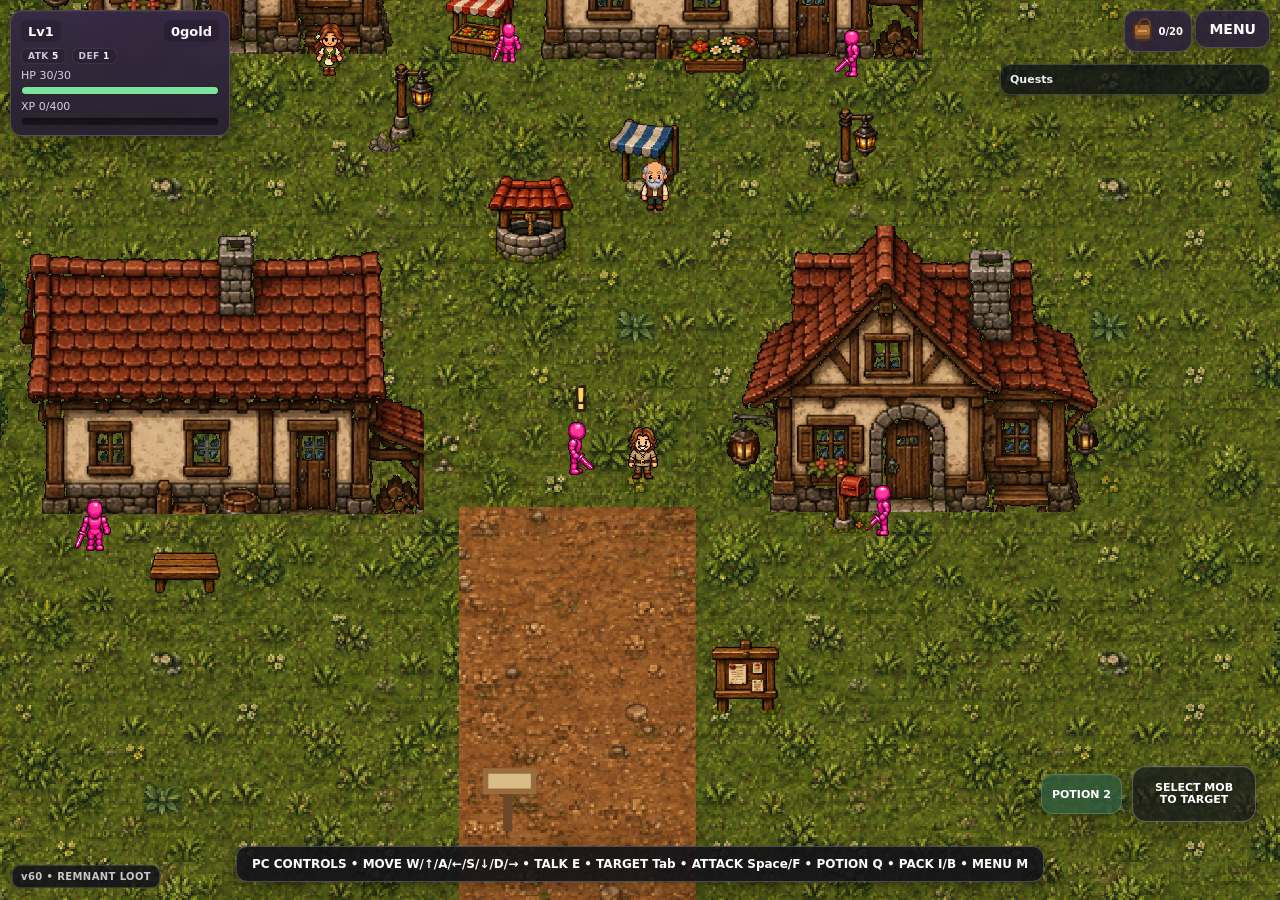
==== commit e2f203b5: "Add files via upload" ====
--- a/index.html
+++ b/index.html
@@ -8,7 +8,7 @@
   <link rel="icon" type="image/png" sizes="192x192" href="./assets/icons/icon-192.png">
   <link rel="icon" type="image/png" sizes="512x512" href="./assets/icons/icon-512.png">
   <title>Little Realm RPG</title>
-  <link rel="stylesheet" href="./style.css?v=54">
+  <link rel="stylesheet" href="./style.css?v=60">
 </head>
 <body>
 <div id="gameShell">
@@ -31,7 +31,7 @@
   <div id="questChip">Quests</div>
   <div id="toast"></div>
   <div id="pcControls" aria-hidden="true"></div>
-  <div id="buildBadge" aria-hidden="true">v59 • LEVELING</div>
+  <div id="buildBadge" aria-hidden="true">v60 • REMNANT LOOT</div>
 
   <div id="dpad">
     <div class="pad" id="up">▲</div>
@@ -164,6 +164,6 @@
   </div>
 </div>
   <script src="./js/pwa.js?v=59"></script>
-  <script src="./js/runtime-loader.js?v=59"></script>
+  <script src="./js/runtime-loader.js?v=60"></script>
 </body>
 </html>
--- a/style.css
+++ b/style.css
@@ -1246,3 +1246,32 @@
   .questLogTitle{align-items:flex-start}
   #npcDialogPanel{width:calc(100vw - 12px);max-height:74vh}
 }
+
+/* v60 world-remnant loot -------------------------------------------------- */
+#lootPanel .lootCurrencySlot{cursor:pointer}
+#lootPanel .lootCurrencyIcon{
+  display:flex;
+  width:34px;
+  height:34px;
+  align-items:center;
+  justify-content:center;
+  margin:0;
+  border:1px solid rgba(255,255,255,.15);
+  border-radius:50%;
+  font-size:15px;
+  font-weight:950;
+  line-height:1;
+  box-shadow:inset 0 1px 0 rgba(255,255,255,.18),0 2px 6px rgba(0,0,0,.22);
+}
+#lootPanel .goldCoin{
+  background:radial-gradient(circle at 35% 30%,#fff0a6 0 12%,#f1c14e 14% 55%,#a46b18 58% 100%);
+  color:#fff3bd;
+  border-color:#e0b44f;
+  text-shadow:0 1px 1px rgba(90,52,8,.8);
+}
+#lootPanel .potionIcon{
+  border-radius:8px;
+  background:linear-gradient(180deg,rgba(161,83,95,.96),rgba(92,43,58,.96));
+  color:#ffe6e9;
+  border-color:rgba(238,161,174,.55);
+}
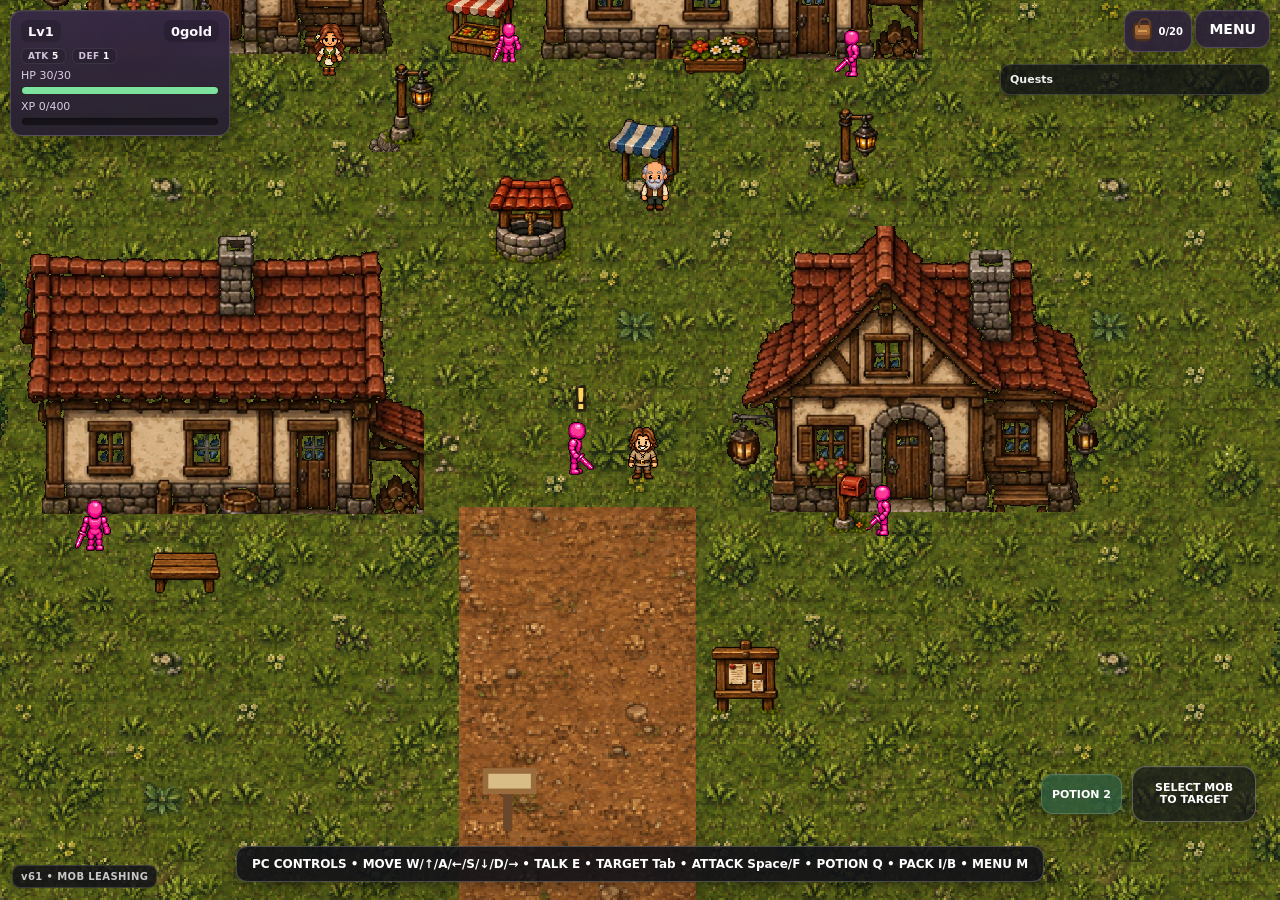
==== commit 2a986deb: "Add files via upload" ====
--- a/index.html
+++ b/index.html
@@ -31,7 +31,7 @@
   <div id="questChip">Quests</div>
   <div id="toast"></div>
   <div id="pcControls" aria-hidden="true"></div>
-  <div id="buildBadge" aria-hidden="true">v60 • REMNANT LOOT</div>
+  <div id="buildBadge" aria-hidden="true">v61 • MOB LEASHING</div>
 
   <div id="dpad">
     <div class="pad" id="up">▲</div>
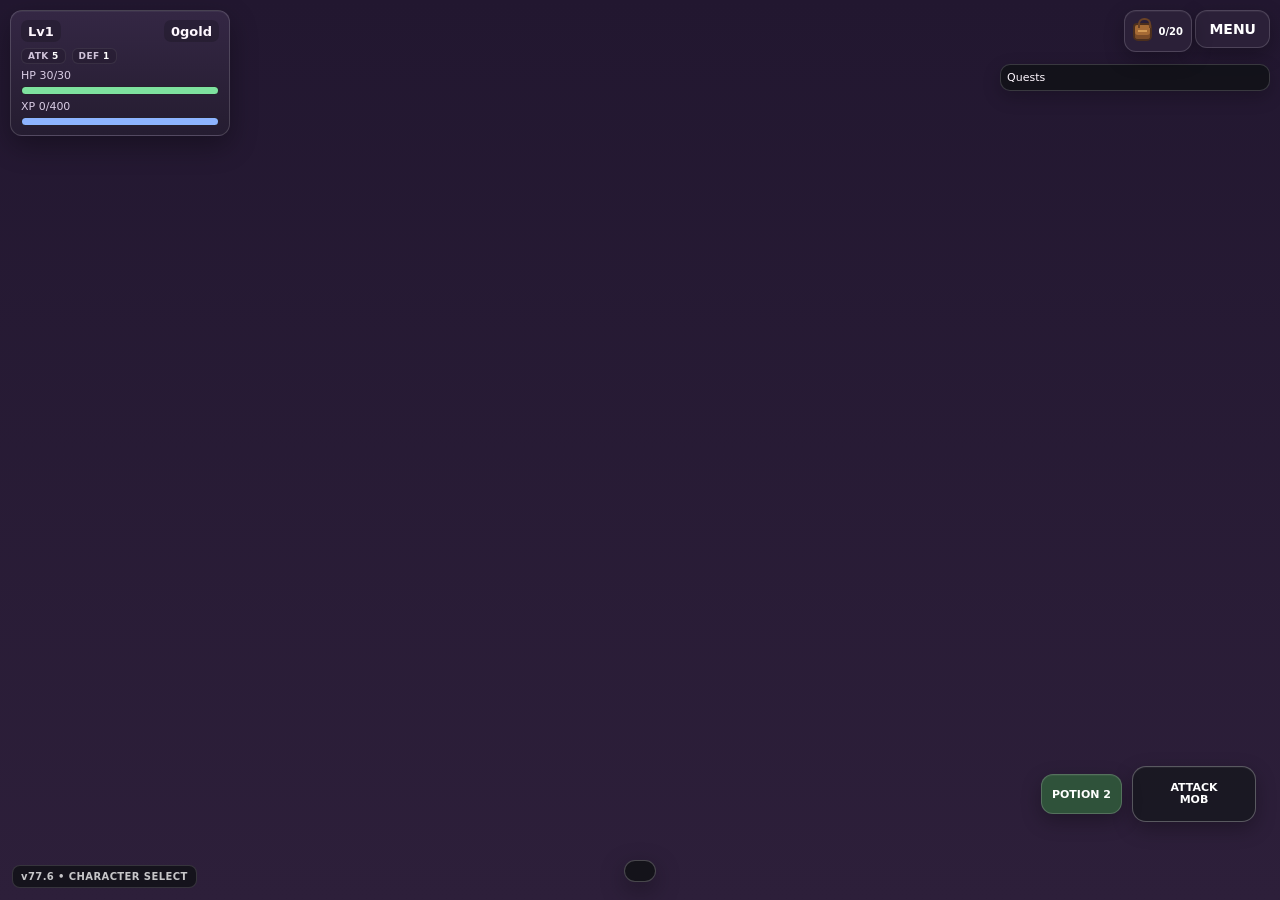
==== commit 76c0f805: "Add files via upload" ====
--- a/index.html
+++ b/index.html
@@ -8,9 +8,35 @@
   <link rel="icon" type="image/png" sizes="192x192" href="./assets/icons/icon-192.png">
   <link rel="icon" type="image/png" sizes="512x512" href="./assets/icons/icon-512.png">
   <title>Little Realm RPG</title>
-  <link rel="stylesheet" href="./style.css?v=60">
+  <link rel="stylesheet" href="./style.css?v=776">
 </head>
 <body>
+<div id="startupScreen" class="startupScreen" aria-label="Little Realm startup">
+  <div class="startupBackdrop"></div>
+  <section id="startupTitleView" class="startupView active">
+    <div class="startupLogo">LITTLE REALM</div>
+    <div class="startupTagline">A small world. A long adventure.</div>
+    <div class="startupActions">
+      <button id="startupContinue" class="startupPrimary">Continue</button>
+      <button id="startupNew">Choose Character</button>
+    </div>
+    <div class="startupHint">Your character and progress are saved on this device.</div>
+  </section>
+  <section id="characterSelectView" class="startupView characterSelectView">
+    <div class="creatorHeader"><button id="characterCreatorBack" class="creatorBack">← Back</button><div><div class="creatorEyebrow">NEW ADVENTURE</div><h1>Choose Your Character</h1><div class="characterSelectSubtitle">Pick a premade adventurer. Equipment changes gameplay, but your selected character keeps their complete visual design.</div></div></div>
+    <div class="characterCreatorLayout characterSelectLayout">
+      <div class="characterPreviewPane"><canvas id="characterPreviewCanvas" width="300" height="330"></canvas><div class="creatorPreviewLabel">Selected character • live walk preview</div></div>
+      <div class="characterOptionsPane">
+        <label class="creatorNameLabel">Character Name<input id="characterNameInput" maxlength="24" value="Adventurer" autocomplete="off"></label>
+        <div class="characterSelectSectionTitle">AVAILABLE CHARACTERS</div>
+        <div id="characterAppearanceChoices" class="characterChoiceGrid characterSelectGrid"></div>
+        <div class="characterSelectNote"><b>Simple by design.</b> Armor, boots, and other gear remain equipment for progression and inventory, but they do not need separate overlay artwork or alignment.</div>
+        <button id="characterCreateBtn" class="startupPrimary creatorCreate">Start Adventure</button>
+      </div>
+    </div>
+  </section>
+</div>
+
 <div id="gameShell">
   <canvas id="game"></canvas>
 
@@ -31,7 +57,7 @@
   <div id="questChip">Quests</div>
   <div id="toast"></div>
   <div id="pcControls" aria-hidden="true"></div>
-  <div id="buildBadge" aria-hidden="true">v61 • MOB LEASHING</div>
+  <div id="buildBadge" aria-hidden="true">v77.6 • CHARACTER SELECT</div>
 
   <div id="dpad">
     <div class="pad" id="up">▲</div>
@@ -56,6 +82,9 @@
         <div class="compactPanelTitle">Backpack <span id="inventoryCapacity">0 / 20</span></div>
         <button class="panelClose" id="closeBackpack" aria-label="Close backpack">×</button>
       </div>
+      <div class="equipmentSectionLabel">EQUIPPED GEAR <span>drag gear here • click equipped gear to unequip</span></div>
+      <div id="equipmentGrid" aria-label="Equipped gear"></div>
+      <div class="equipmentSectionLabel backpackItemsLabel">BACKPACK <span>double-click gear to equip</span></div>
       <div id="inventoryGrid" aria-label="Backpack inventory"></div>
     </div>
   </div>
@@ -71,6 +100,29 @@
   </div>
 
 
+  <div id="storageWindow" class="overlay floatingOverlay">
+    <div id="storagePanel" class="panel floatingPanel storagePanel" role="region" aria-label="Storage Container">
+      <div id="storageDragHandle" class="compactPanelHeader floatingDragHandle">
+        <div class="compactPanelTitle"><span id="storageTitle">Storage</span> <span id="storageCapacity">0 / 8</span></div>
+        <button class="panelClose" id="closeStorageWindow" aria-label="Close storage">×</button>
+      </div>
+      <div class="storageWorkspace">
+        <section id="storageContainerSection" class="storageSection"><div class="storageSectionTitle">Container</div><div id="storageGrid"></div><div class="storageTip">Click or drag items to your backpack.</div></section>
+        <section id="storageBagSection" class="storageSection"><div class="storageSectionTitle">Backpack</div><div id="storageInventoryGrid"></div><div class="storageTip">Click or drag items into the container.</div></section>
+      </div>
+    </div>
+  </div>
+
+  <div id="objectQuestDialog" class="overlay floatingOverlay">
+    <div id="objectQuestPanel" class="panel floatingPanel questDialoguePanel" role="region" aria-labelledby="objectQuestTitle">
+      <div id="objectQuestDragHandle" class="npcDialogHeader floatingDragHandle">
+        <div><h2 id="objectQuestTitle">Quest Board</h2><div id="objectQuestRole">Available Quests</div></div>
+        <button class="panelClose" id="closeObjectQuestDialog" aria-label="Close quest offers">×</button>
+      </div>
+      <div id="objectQuestActions"></div>
+    </div>
+  </div>
+
   <div id="questLog" class="overlay floatingOverlay">
     <div id="questLogPanel" class="panel floatingPanel" role="region" aria-label="Quest Log">
       <div id="questLogDragHandle" class="compactPanelHeader floatingDragHandle">
@@ -81,9 +133,9 @@
     </div>
   </div>
 
-  <div id="npcDialog" class="overlay">
-    <div id="npcDialogPanel" class="panel" role="dialog" aria-modal="true" aria-labelledby="npcDialogName">
-      <div class="npcDialogHeader">
+  <div id="npcDialog" class="overlay floatingOverlay">
+    <div id="npcDialogPanel" class="panel floatingPanel questDialoguePanel" role="region" aria-labelledby="npcDialogName">
+      <div id="npcDialogDragHandle" class="npcDialogHeader floatingDragHandle">
         <div><h2 id="npcDialogName">NPC</h2><div id="npcDialogRole">Villager</div></div>
         <button class="panelClose" id="closeNpcDialog" aria-label="Close conversation">×</button>
       </div>
@@ -107,7 +159,7 @@
 
   <div id="menu" class="overlay">
     <div class="panel">
-      <h2>Hero</h2>
+      <h2 id="menuCharacterName">Hero</h2>
       <div class="infoGrid">
         <div class="infoBox">Attack<br><b id="mAtk">5</b></div>
         <div class="infoBox">Defense<br><b id="mDef">1</b></div>
@@ -119,6 +171,15 @@
         <span id="mQuest">No active quests.</span>
       </div>
       <div class="infoBox" id="keybindList" style="margin-bottom:12px"></div>
+      <div class="infoBox audioSettingsBox" style="margin-bottom:12px">
+        <b>Audio</b>
+        <div class="audioSettingRow"><span>Master</span><input id="audioMaster" type="range" min="0" max="100" value="100"><span id="audioMasterValue">100%</span></div>
+        <div class="audioSettingRow"><span>Music</span><input id="audioMusic" type="range" min="0" max="100" value="75"><span id="audioMusicValue">75%</span></div>
+        <div class="audioSettingRow"><span>Ambience</span><input id="audioAmbience" type="range" min="0" max="100" value="65"><span id="audioAmbienceValue">65%</span></div>
+        <div class="audioSettingRow"><span>SFX</span><input id="audioSfx" type="range" min="0" max="100" value="85"><span id="audioSfxValue">85%</span></div>
+        <div class="audioSettingRow"><span>UI</span><input id="audioUi" type="range" min="0" max="100" value="80"><span id="audioUiValue">80%</span></div>
+        <label class="audioMuteRow"><input id="audioMute" type="checkbox"> Mute All</label>
+      </div>
       <div class="menuActions">
         <button class="action" id="saveBtn">Save</button>
         <button class="action" id="loadBtn">Load</button>
@@ -137,7 +198,7 @@
       </div>
       <div id="battleScene" data-kind="slime">
         <div id="heroStatus" class="battleStatus">
-          <div class="statusTop"><span>Hero</span><span id="bHeroHp" class="statusHpText">30/30</span></div>
+          <div class="statusTop"><span id="battleHeroName">Hero</span><span id="bHeroHp" class="statusHpText">30/30</span></div>
           <div class="battleHpTrack"><div id="bHeroHpFill" class="battleHpFill"></div></div>
         </div>
         <div id="enemyStatus" class="battleStatus">
@@ -164,6 +225,6 @@
   </div>
 </div>
   <script src="./js/pwa.js?v=59"></script>
-  <script src="./js/runtime-loader.js?v=60"></script>
+  <script src="./js/runtime-loader.js?v=775"></script>
 </body>
 </html>
--- a/style.css
+++ b/style.css
@@ -981,13 +981,13 @@
 }
 
 /* v51 compact floating backpack + loot ----------------------------------- */
-#backpack.floatingOverlay,#lootWindow.floatingOverlay{
+#backpack.floatingOverlay,#lootWindow.floatingOverlay,#storageWindow.floatingOverlay{
   padding:0;
   background:transparent;
   pointer-events:none;
 }
-#backpack.floatingOverlay.show,#lootWindow.floatingOverlay.show{display:block}
-#backpackPanel,#lootPanel{
+#backpack.floatingOverlay.show,#lootWindow.floatingOverlay.show,#storageWindow.floatingOverlay.show{display:block}
+#backpackPanel,#lootPanel,#storagePanel{
   position:absolute;
   pointer-events:auto;
   max-height:calc(100vh - 12px);
@@ -1224,8 +1224,11 @@
 .questCompletedItem{padding:5px 7px;color:#9fd6aa;font-size:10px}
 .questEmpty{padding:12px;color:#cabdd0;font-size:11px;line-height:1.45}
 
-#npcDialog{align-items:flex-end;padding-bottom:max(18px,calc(env(safe-area-inset-bottom) + 12px));background:rgba(0,0,0,.42)}
-#npcDialogPanel{width:min(610px,96vw);max-height:min(70vh,560px);padding:14px;border-radius:14px;background:linear-gradient(180deg,#3b2d49,#2b2235)}
+#npcDialog.floatingOverlay,#objectQuestDialog.floatingOverlay{padding:0;background:transparent;pointer-events:none}
+#npcDialog.floatingOverlay.show,#objectQuestDialog.floatingOverlay.show{display:block}
+#npcDialogPanel,#objectQuestPanel{position:absolute;pointer-events:auto;overflow:auto;border-radius:10px;border:1px solid rgba(255,255,255,.18);background:linear-gradient(180deg,rgba(59,45,73,.97),rgba(43,34,53,.97));box-shadow:0 10px 28px rgba(0,0,0,.42),inset 0 1px rgba(255,255,255,.05);backdrop-filter:blur(6px)}
+#npcDialogPanel{top:112px;left:max(8px,calc(50vw - 305px));width:min(610px,calc(100vw - 16px));max-height:min(70vh,560px);padding:14px}
+#objectQuestPanel{top:112px;left:max(8px,calc(50vw - 260px));width:min(520px,calc(100vw - 16px));max-height:min(70vh,560px);padding:14px}
 .npcDialogHeader{display:flex;align-items:flex-start;justify-content:space-between;gap:12px;padding-bottom:9px;border-bottom:1px solid rgba(255,255,255,.09)}
 .npcDialogHeader h2{margin:0;font-size:18px}
 #npcDialogRole{margin-top:2px;color:#b9a9c2;font-size:10px;font-weight:800;text-transform:uppercase;letter-spacing:.08em}
@@ -1244,7 +1247,7 @@
   #questLogPanel{top:96px;right:7px;width:min(300px,calc(100vw - 14px));max-height:calc(100vh - 106px)}
   #questLogBody{max-height:calc(100vh - 160px)}
   .questLogTitle{align-items:flex-start}
-  #npcDialogPanel{width:calc(100vw - 12px);max-height:74vh}
+  #npcDialogPanel,#objectQuestPanel{left:6px;width:calc(100vw - 12px);max-height:74vh}
 }
 
 /* v60 world-remnant loot -------------------------------------------------- */
@@ -1275,3 +1278,45 @@
   color:#ffe6e9;
   border-color:rgba(238,161,174,.55);
 }
+.audioSettingsBox{display:grid;gap:7px}.audioSettingRow{display:grid;grid-template-columns:70px minmax(100px,1fr) 42px;gap:8px;align-items:center;font-size:11px}.audioSettingRow input[type="range"]{width:100%;accent-color:#72d99b}.audioSettingRow span:last-child{text-align:right;color:#bfe8cf;font-weight:800}.audioMuteRow{display:flex;align-items:center;gap:7px;font-size:11px;font-weight:800;color:#e7dff0}.audioMuteRow input{accent-color:#72d99b}
+
+/* v76.1 persistent storage + object quest offers -------------------------- */
+#storagePanel{top:90px;left:max(6px,calc(50% - 305px));width:min(610px,calc(100vw - 16px));padding:8px;background:linear-gradient(180deg,rgba(55,42,69,.96),rgba(35,28,45,.96))}
+.storageWorkspace{display:grid;grid-template-columns:1fr 1fr;gap:8px}
+.storageSection{min-width:0;padding:8px;border:1px solid rgba(255,255,255,.09);border-radius:10px;background:rgba(14,11,18,.28)}
+.storageSectionTitle{margin-bottom:7px;color:#eadff0;font-size:10px;font-weight:900;letter-spacing:.08em;text-transform:uppercase}
+#storageGrid,#storageInventoryGrid{display:grid;grid-template-columns:repeat(5,minmax(42px,1fr));gap:5px;max-height:330px;overflow:auto}
+#storageGrid .inventorySlot,#storageInventoryGrid .inventorySlot{width:48px;height:48px;aspect-ratio:auto;border-width:1px;border-radius:7px;touch-action:none}
+#storageGrid .slotNumber,#storageInventoryGrid .slotNumber{top:2px;left:3px;font-size:7px}
+#storageGrid .itemIcon,#storageInventoryGrid .itemIcon{width:86%;height:86%}
+#storageGrid .itemSymbol,#storageInventoryGrid .itemSymbol{font-size:16px;border-radius:5px}
+#storageGrid .itemQty,#storageInventoryGrid .itemQty{right:2px;bottom:2px;min-width:14px;padding:1px 3px;border-radius:4px;font-size:8px}
+.storageTip{margin-top:6px;color:#bfb2c7;font-size:9px}
+#objectQuestPanel{overflow:auto}
+#objectQuestActions{display:flex;flex-direction:column;gap:8px;margin-top:10px}
+.devQuestAttachList{display:grid;grid-template-columns:1fr 1fr;gap:4px;max-height:150px;overflow:auto;padding:7px;border:1px solid rgba(255,255,255,.09);border-radius:8px;background:rgba(0,0,0,.12)}
+.devQuestAttachList label{display:flex!important;flex-direction:row!important;align-items:center!important;gap:5px!important;margin:0!important;padding:4px 5px;border-radius:5px;background:rgba(255,255,255,.025)}
+@media (max-width:600px){.storageWorkspace{grid-template-columns:1fr}.devQuestAttachList{grid-template-columns:1fr}#storagePanel{width:calc(100vw - 12px)}#storageGrid,#storageInventoryGrid{grid-template-columns:repeat(5,minmax(0,1fr))}#storageGrid .inventorySlot,#storageInventoryGrid .inventorySlot{width:auto;height:auto;aspect-ratio:1}}
+
+/* v77 startup + character creation -------------------------------------- */
+.startupScreen{position:fixed;inset:0;z-index:1000;display:none;align-items:center;justify-content:center;background:#120f1c;color:#f7f1ff;font-family:system-ui,-apple-system,Segoe UI,sans-serif;overflow:auto;padding:24px}.startupScreen.show{display:flex}.startupBackdrop{position:absolute;inset:0;background:radial-gradient(circle at 50% 32%,rgba(112,81,146,.28),transparent 44%),linear-gradient(180deg,#211630,#120f1c 70%);pointer-events:none}.startupView{position:relative;z-index:1;display:none;width:min(920px,96vw)}.startupView.active{display:block}.startupLogo{text-align:center;font-weight:1000;letter-spacing:.16em;font-size:clamp(34px,7vw,78px);text-shadow:0 7px 24px rgba(0,0,0,.45)}.startupTagline{text-align:center;opacity:.72;margin:10px 0 34px;font-weight:700}.startupActions{display:grid;gap:12px;width:min(360px,90vw);margin:auto}.startupActions button,.creatorCreate,.creatorBack{border:1px solid rgba(255,255,255,.16);border-radius:12px;background:#3b2d4d;color:#fff;font:800 15px system-ui;padding:13px 18px;cursor:pointer}.startupActions button:hover,.creatorCreate:hover,.creatorBack:hover{filter:brightness(1.12)}.startupActions button:disabled{opacity:.35;cursor:not-allowed}.startupPrimary{background:#5e4a75!important;border-color:#8e73ab!important}.startupHint{text-align:center;margin-top:16px;opacity:.5;font-size:12px}.creatorHeader{display:flex;gap:18px;align-items:center;margin-bottom:16px}.creatorHeader h1{margin:0;font-size:30px}.creatorEyebrow{font-size:10px;font-weight:1000;letter-spacing:.16em;color:#aeefff}.creatorBack{padding:9px 13px}.characterCreatorLayout{display:grid;grid-template-columns:minmax(260px,38%) 1fr;gap:16px;background:rgba(31,25,43,.96);border:1px solid rgba(255,255,255,.12);border-radius:18px;padding:16px;box-shadow:0 28px 80px rgba(0,0,0,.45)}.characterPreviewPane{min-height:390px;border-radius:14px;background:#171322;border:1px solid rgba(255,255,255,.08);display:flex;flex-direction:column;align-items:center;justify-content:center}.characterPreviewPane canvas{width:min(100%,260px);height:auto;image-rendering:pixelated}.creatorPreviewLabel{font-size:11px;opacity:.55;font-weight:800}.characterOptionsPane{min-width:0;max-height:68vh;overflow:auto;padding:4px 6px 4px 2px}.creatorNameLabel{display:grid;gap:6px;font-size:12px;font-weight:900;margin-bottom:12px}.creatorNameLabel input{background:#16121f;border:1px solid rgba(255,255,255,.15);border-radius:9px;color:#fff;padding:11px;font:800 15px system-ui}.characterModeChoices{display:flex;gap:8px;flex-wrap:wrap;margin-bottom:12px}.characterModeChoices label{background:#2b2338;border:1px solid rgba(255,255,255,.1);padding:8px 10px;border-radius:9px;font-size:12px;font-weight:800}.characterChoiceGrid{display:grid;grid-template-columns:repeat(auto-fill,minmax(112px,1fr));gap:8px;margin-bottom:12px}.characterChoice{position:relative;display:grid;gap:5px;padding:8px;border:1px solid rgba(255,255,255,.09);background:#251e31;border-radius:10px;cursor:pointer;text-align:center}.characterChoice input{position:absolute;opacity:0;pointer-events:none}.characterChoice:has(input:checked){border-color:#5ee6ff;box-shadow:0 0 0 1px #5ee6ff inset;background:#304754}.characterChoiceThumb{height:90px;display:flex;align-items:center;justify-content:center;background:#17131f;border-radius:7px;overflow:hidden}.characterChoiceThumb img{max-width:100%;max-height:100%;image-rendering:pixelated}.characterChoice b{font-size:11px}.characterChoiceNone{height:90px;display:grid;place-items:center;background:#17131f;border-radius:7px;font-size:12px;opacity:.65}.characterModularChoices h4{margin:12px 0 7px}.creatorCreate{width:100%;margin-top:8px}.characterCreatorEmpty{padding:14px;border:1px dashed rgba(255,255,255,.15);border-radius:10px;opacity:.6;font-size:12px}@media(max-width:720px){.characterCreatorLayout{grid-template-columns:1fr}.characterPreviewPane{min-height:230px}.characterOptionsPane{max-height:none}}
+
+
+/* equipment inventory slots -------------------------------------------- */
+#equipmentGrid{display:grid;grid-template-columns:repeat(4,minmax(0,1fr));gap:4px;margin-bottom:6px}
+.equipmentSectionLabel{display:flex;align-items:center;justify-content:space-between;gap:6px;margin:1px 1px 4px;color:#d8c8df;font-size:8px;font-weight:900;letter-spacing:.08em}
+.equipmentSectionLabel span{color:#8f8198;font-size:7px;font-weight:700;letter-spacing:0;text-transform:none}.backpackItemsLabel{margin-top:7px}
+.equipmentSlot{position:relative;height:42px;min-width:0;padding:2px;border:1px solid rgba(255,255,255,.09);border-radius:7px;background:rgba(13,10,17,.42);color:#e9dfed;cursor:pointer;overflow:hidden}
+.equipmentSlot.filled{border-color:rgba(216,174,98,.42);background:linear-gradient(145deg,#261f2f,#17131e)}
+.equipmentSlot small{position:absolute;left:3px;right:3px;bottom:2px;color:rgba(255,255,255,.52);font-size:6.5px;font-weight:850;text-align:center;text-transform:uppercase;letter-spacing:.03em;pointer-events:none}
+.equipmentIcon{display:block;width:29px;height:29px;margin:-1px auto 0;object-fit:contain;image-rendering:pixelated;filter:drop-shadow(0 1px 1px rgba(0,0,0,.4));pointer-events:none}
+.equipmentSymbol{display:flex;width:25px;height:25px;margin:0 auto;align-items:center;justify-content:center;border-radius:5px;background:#71502f;color:#fff3dc;font-size:10px;font-weight:950;pointer-events:none}
+.equipmentEmpty{display:block;margin-top:2px;color:rgba(255,255,255,.16);font-size:20px;line-height:20px;text-align:center;pointer-events:none}
+.characterCreatorEquipmentNote{margin-top:12px;padding:10px 11px;border:1px solid rgba(255,255,255,.09);border-radius:9px;background:rgba(0,0,0,.16);color:#d7c9dc;font-size:10px;line-height:1.35}.characterCreatorEquipmentNote b{display:block;margin-bottom:3px;color:#f1e6f4}.characterCreatorEquipmentNote span{display:block}
+#backpackPanel{width:306px}
+#backpackPanel #inventoryGrid{grid-template-columns:repeat(5,54px)}
+#backpackPanel .inventorySlot{width:54px;height:54px}
+@media (max-width:340px){#backpackPanel{width:calc(100vw - 12px)}#backpackPanel #inventoryGrid{grid-template-columns:repeat(5,minmax(0,1fr))}#backpackPanel .inventorySlot{width:auto;height:auto}}
+
+/* v77.6 premade character select */
+.characterSelectSubtitle{margin-top:4px;max-width:640px;color:#b9aec4;font-size:12px;line-height:1.4}.characterSelectSectionTitle{margin:4px 0 8px;color:#aeefff;font-size:10px;font-weight:1000;letter-spacing:.14em}.characterSelectLayout{grid-template-columns:minmax(300px,36%) 1fr}.characterSelectGrid{grid-template-columns:repeat(auto-fill,minmax(150px,1fr));gap:10px}.characterSelectCard{padding:10px;gap:7px;text-align:left}.characterSelectCard b{font-size:13px}.characterSelectCard small{min-height:30px;color:#a99db2;font-size:10px;line-height:1.35}.characterSelectThumb{height:150px}.characterSelectSprite{display:block;width:132px;height:132px;background-repeat:no-repeat;background-size:400% 400%;background-position:0 0;image-rendering:pixelated;transform:scale(.9);transform-origin:center}.characterSelectNote{margin:12px 0 4px;padding:11px 12px;border:1px solid rgba(94,230,255,.13);border-radius:10px;background:rgba(34,50,61,.32);color:#c9bfd0;font-size:11px;line-height:1.45}.characterSelectNote b{color:#e8faff}.characterSelectView .characterPreviewPane{min-height:430px}.characterSelectView .characterPreviewPane canvas{width:min(100%,300px)}@media(max-width:720px){.characterSelectLayout{grid-template-columns:1fr}.characterSelectView .characterPreviewPane{min-height:260px}.characterSelectGrid{grid-template-columns:repeat(2,minmax(0,1fr))}.characterSelectThumb{height:120px}.characterSelectSprite{width:108px;height:108px}}
